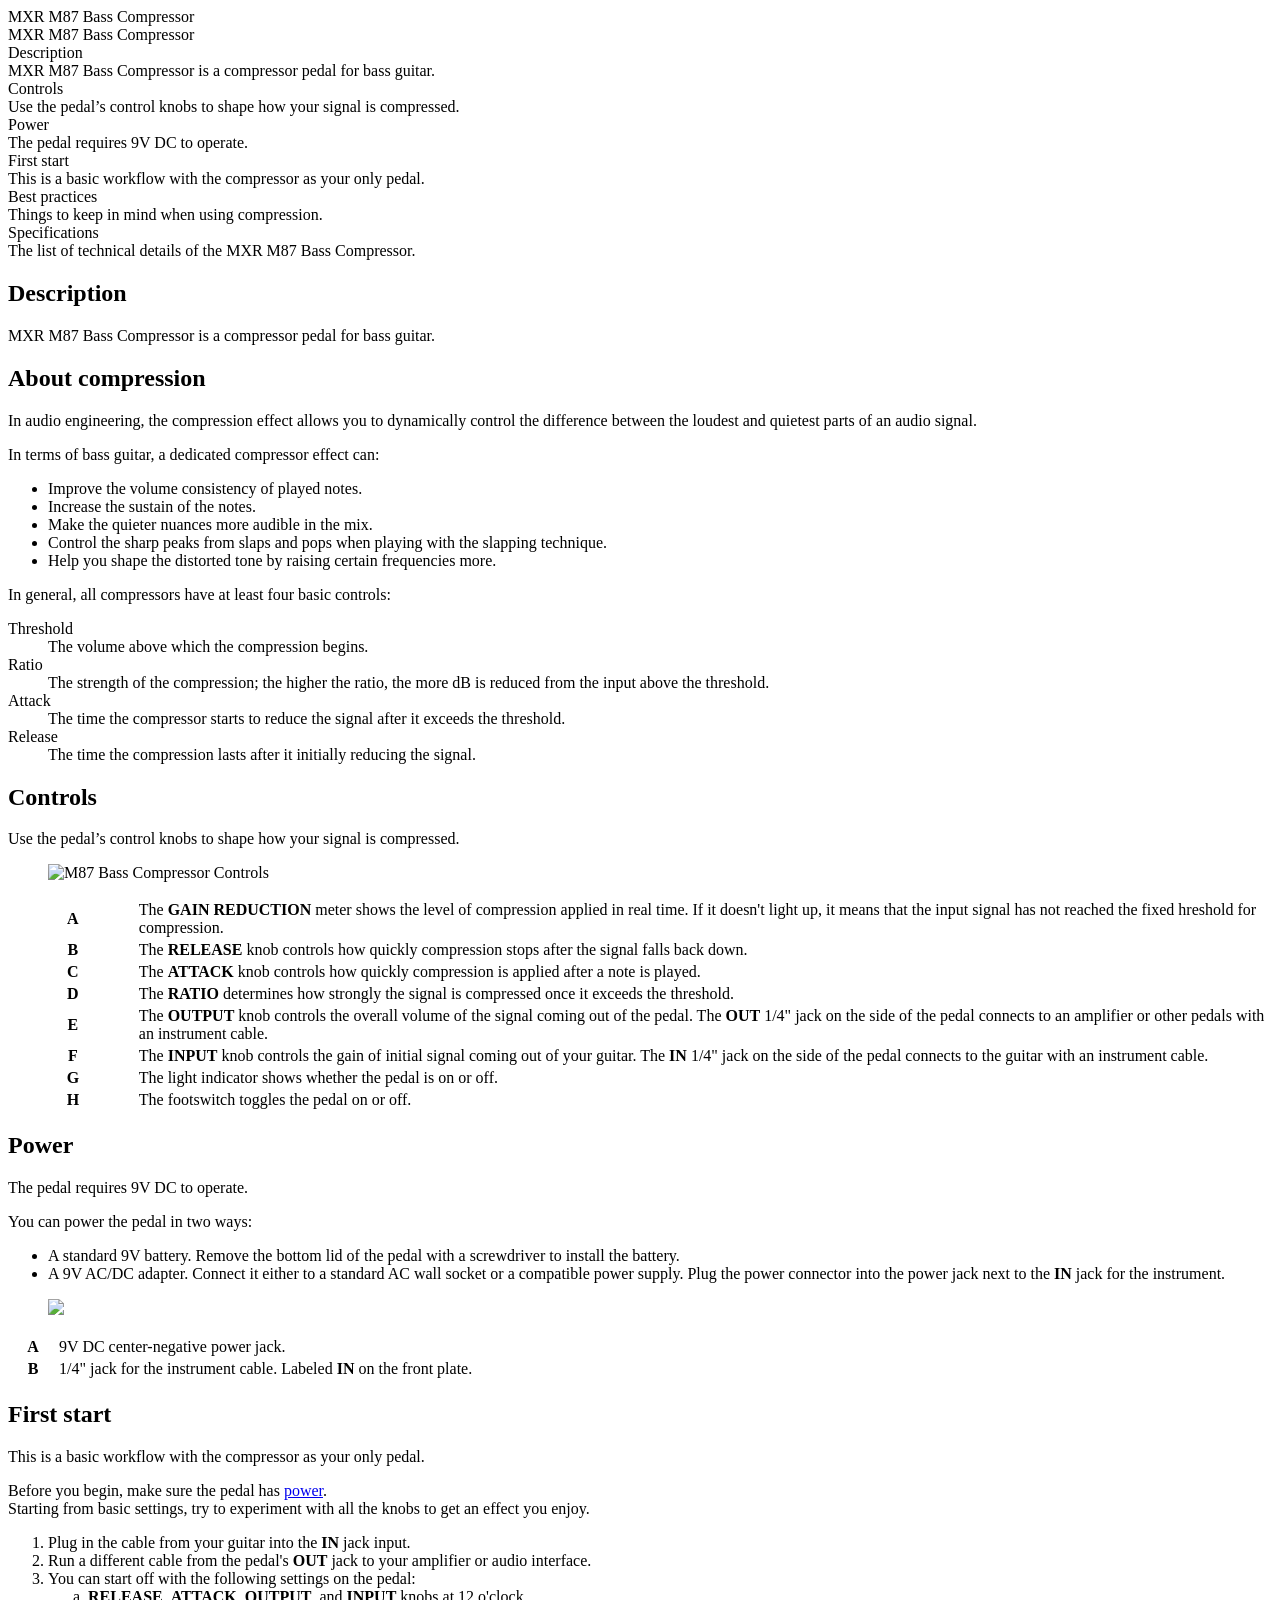
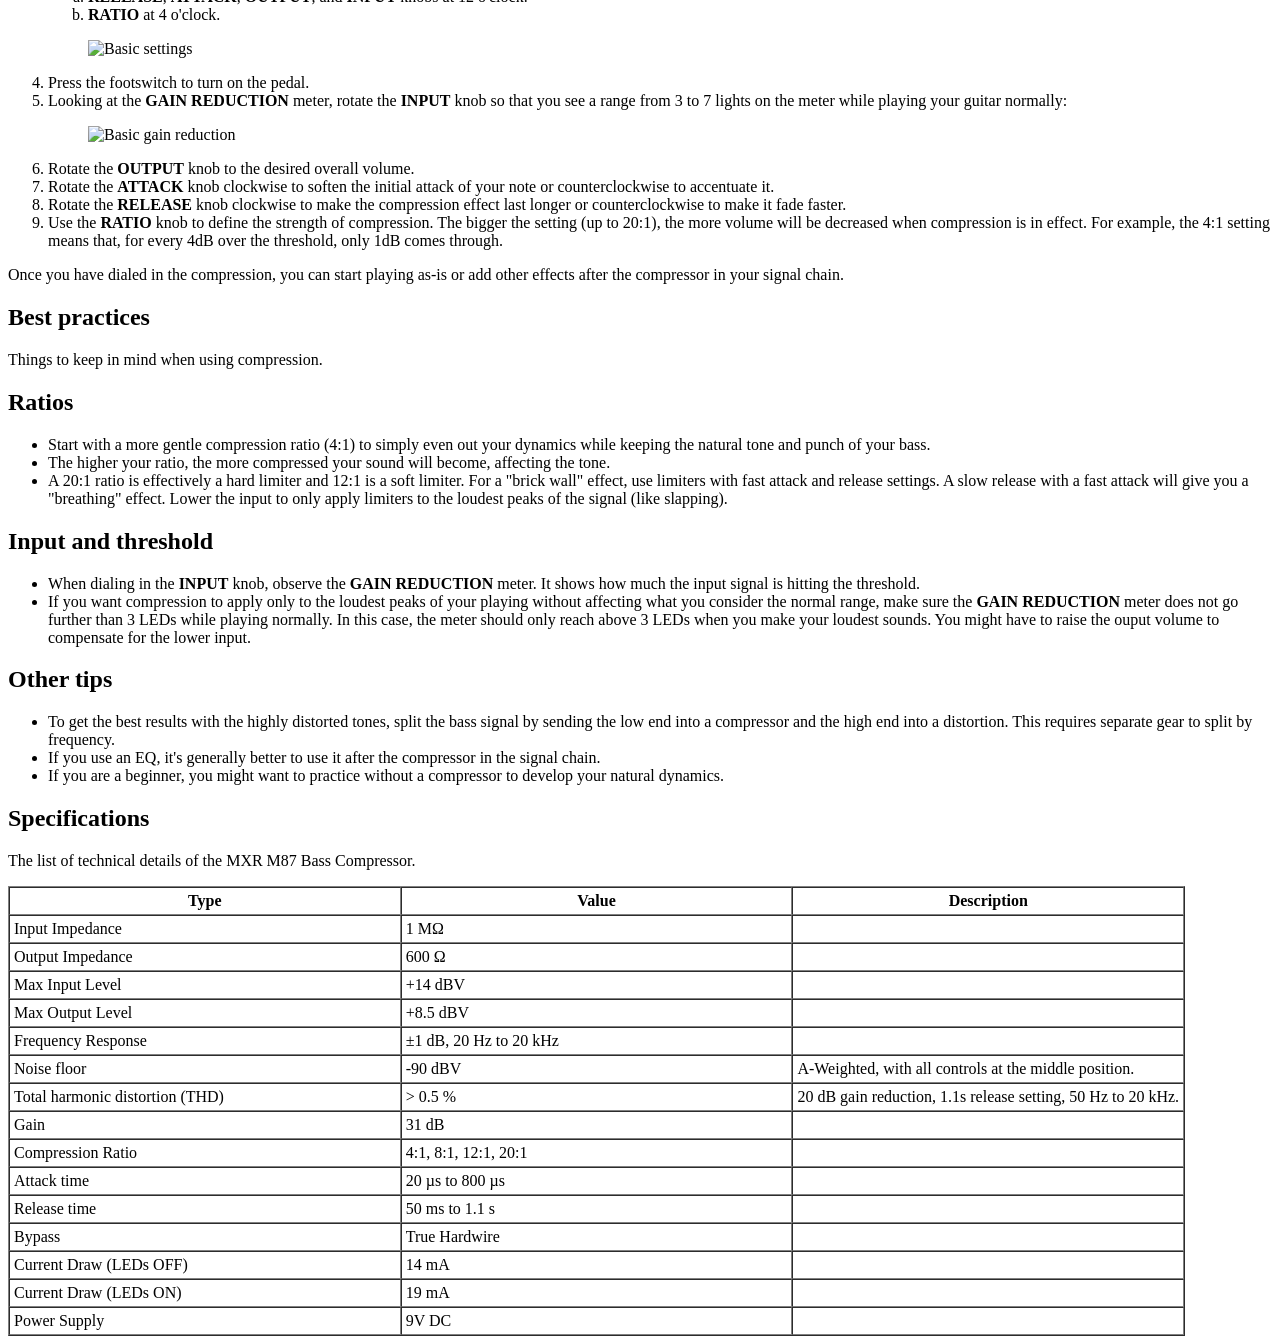
==== pdf/user_manual.merged.html @ 33282167 "add content, icons, and outputs" ====
<!DOCTYPE html><html xtrf="file:/Users/levpullynen/Documents/oxygen%20projects/user-manual/user_manual.ditamap" lang="en"><head><meta http-equiv="Content-Type" content="text/html; charset=UTF-8"/><meta name="copyright" content="(C) Copyright 2026"/><meta name="DC.rights.owner" content="(C) Copyright 2026"/>
<link rel="stylesheet" type="text/css" href="file:/Applications/Oxygen%20XML%20Editor/frameworks/dita/DITA-OT/plugins/com.oxygenxml.webhelp.responsive/oxygen-webhelp/app/topic-page-print.css"/>
<link rel="stylesheet" type="text/css" href="file:/Applications/Oxygen%20XML%20Editor/frameworks/dita/DITA-OT/plugins/com.oxygenxml.pdf.css/css/print/p-dita.css"/>
<link rel="stylesheet" type="text/css" href="file:/Applications/Oxygen%20XML%20Editor/frameworks/dita/DITA-OT/plugins/com.oxygenxml.editlink/pdf-css.css"/>
<link rel="stylesheet" type="text/css" href="file:/Applications/Oxygen%20XML%20Editor/frameworks/dita/DITA-OT/plugins/com.oxygenxml.webhelp.responsive/templates/oxygen/oxygen-theme.css"/>
<link rel="stylesheet" type="text/css" href="file:/Applications/Oxygen%20XML%20Editor/frameworks/dita/DITA-OT/plugins/com.oxygenxml.webhelp.responsive/templates/oxygen/oxygen-print.css"/>
<link rel="stylesheet" type="text/css" href="file:/Applications/Oxygen%20XML%20Editor/frameworks/dita/DITA-OT/plugins/com.oxygenxml.webhelp.responsive/templates/oxygen/notes.css"/>
<link rel="stylesheet" type="text/css" href="file:/Users/levpullynen/Documents/oxygen%20projects/user-manual/custom.css"/>
<meta name="generator" content="DITA-OT"/><meta name="DC.type" content="map"/><meta name="DC.format" content="HTML5"/><meta name="DC.language" content="en"/><title>MXR M87 Bass Compressor</title></head><body class="wh_topic_page"><div class="wh_content_area"><div class="wh_topic_body"><div class="wh_topic_content"><div xmlns:ditaarch="http://dita.oasis-open.org/architecture/2005/" cascade="merge" class="- map/map map" ditaarch:DITAArchVersion="1.3" domains="(map mapgroup-d) (topic abbrev-d) (topic delay-d) a(props deliveryTarget) (map ditavalref-d) (map glossref-d) (topic hazard-d) (topic hi-d) (topic indexing-d) (topic markup-d) (topic pr-d) (topic relmgmt-d) (topic sw-d) (topic ui-d) (topic ut-d) (topic markup-d xml-d)" specializations="@props/deliveryTarget" xml:lang="en" lang="en"><div class="- front-page/front-page front-page"><div class="- front-page/front-page-title front-page-title"><div class="- topic/title title">MXR M87 Bass Compressor</div></div></div><div class="- toc/toc toc"><div empty="true" class="- toc/title title"></div>
    <div class="- topic/title title">MXR M87 Bass Compressor</div>
    <div is-chapter="true" href="#unique_1" type="concept" class="- map/topicref topicref"><div data-topic-id="description" class="- map/topicmeta topicmeta"><div appid="description" oxy-source="topic" class="- topic/resourceid resourceid"></div><div href="#unique_1" class="- topic/navtitle navtitle">Description</div><div class="- map/shortdesc shortdesc">MXR M87 Bass Compressor is a compressor pedal for bass guitar.</div></div></div>
    <div is-chapter="true" href="#unique_2" type="reference" class="- map/topicref topicref"><div data-topic-id="controls" class="- map/topicmeta topicmeta"><div appid="controls" oxy-source="topic" class="- topic/resourceid resourceid"></div><div href="#unique_2" class="- topic/navtitle navtitle">Controls</div><div class="- map/shortdesc shortdesc">Use the pedal’s control knobs to shape how your signal is compressed. </div></div></div>
    <div is-chapter="true" href="#unique_3" type="concept" class="- map/topicref topicref"><div data-topic-id="power" class="- map/topicmeta topicmeta"><div appid="power" oxy-source="topic" class="- topic/resourceid resourceid"></div><div href="#unique_3" class="- topic/navtitle navtitle">Power</div><div class="- map/shortdesc shortdesc">The pedal requires 9V DC to operate.</div></div></div>
    <div is-chapter="true" href="#unique_4" type="task" class="- map/topicref topicref"><div data-topic-id="first_start" class="- map/topicmeta topicmeta"><div appid="first_start" oxy-source="topic" class="- topic/resourceid resourceid"></div><div href="#unique_4" class="- topic/navtitle navtitle">First start</div><div class="- map/shortdesc shortdesc">This is a basic workflow with the compressor as your only pedal. </div></div></div>
    <div is-chapter="true" href="#unique_5" type="topic" class="- map/topicref topicref"><div data-topic-id="best_practices" class="- map/topicmeta topicmeta"><div appid="best_practices" oxy-source="topic" class="- topic/resourceid resourceid"></div><div href="#unique_5" class="- topic/navtitle navtitle">Best practices</div><div class="- map/shortdesc shortdesc">Things to keep in mind when using compression.</div></div></div>
    <div is-chapter="true" href="#unique_6" type="reference" class="- map/topicref topicref"><div data-topic-id="specifications" class="- map/topicmeta topicmeta"><div appid="specifications" oxy-source="topic" class="- topic/resourceid resourceid"></div><div href="#unique_6" class="- topic/navtitle navtitle">Specifications</div><div class="- map/shortdesc shortdesc">The list of technical details of the MXR M87 Bass Compressor.</div></div></div>
</div><article xmlns:nd="http://www.oxygenxml.com/css2fo/named-destinations" class="- topic/topic concept/concept topic concept nested0" aria-labelledby="ariaid-title1" break-before="true" is-chapter="true" id="unique_1" topicrefclass="- map/topicref " nd:nd-id="description" oid="description" specializations="@props/deliveryTarget">
    <h1 class="- topic/title title topictitle1" id="ariaid-title1"><span class="- topic/ph topic/title-wrapper ph title-wrapper">Description</span></h1>
    
    <div class="- topic/body concept/conbody body conbody"><p class="- topic/shortdesc shortdesc">MXR M87 Bass Compressor is a compressor pedal for bass guitar.</p>
        <section class="- topic/section section" id="unique_1_Connect_42_section_u1q_lgn_3kc" nd:nd-id="section_u1q_lgn_3kc"><h2 class="- topic/title title sectiontitle">About compression</h2>
            
            <p class="- topic/p p">In audio engineering, the compression effect allows you to dynamically control the
                difference between the loudest and quietest parts of an audio signal. </p>
            <div class="- topic/p p">In terms of bass guitar, a dedicated compressor effect can:<ul class="- topic/ul ul" id="unique_1_Connect_42_ul_sgq_h1n_3kc" nd:nd-id="ul_sgq_h1n_3kc"><li class="- topic/li li">Improve the volume consistency of played notes.</li><li class="- topic/li li">Increase the sustain of the notes.</li><li class="- topic/li li">Make the quieter nuances more audible in the mix.</li><li class="- topic/li li">Control the sharp peaks from slaps and pops when playing with the slapping
                        technique. </li><li class="- topic/li li">Help you shape the distorted tone by raising certain frequencies more.</li></ul></div>
            <p class="- topic/p p">In general, all compressors have at least four basic controls: </p>
            <dl class="- topic/dl dl compact" compact="yes" id="unique_1_Connect_42_dl_fdh_cdn_3kc" nd:nd-id="dl_fdh_cdn_3kc">
                
                    <dt class="- topic/dt dt dlterm">Threshold</dt>
                    <dd class="- topic/dd dd">The volume above which the compression begins.</dd>
                
                
                    <dt class="- topic/dt dt dlterm">Ratio</dt>
                    <dd class="- topic/dd dd">The strength of the compression; the higher the ratio, the more dB is
                        reduced from the input above the threshold.</dd>
                
                
                    <dt class="- topic/dt dt dlterm">Attack</dt>
                    <dd class="- topic/dd dd">The time the compressor starts to reduce the signal after it exceeds the
                        threshold.</dd>
                
                
                    <dt class="- topic/dt dt dlterm">Release</dt>
                    <dd class="- topic/dd dd">The time the compression lasts after it initially reducing the signal.</dd>
                
            </dl>
        </section>
    </div>
</article><article xmlns:nd="http://www.oxygenxml.com/css2fo/named-destinations" class="- topic/topic reference/reference topic reference nested0" aria-labelledby="ariaid-title2" break-before="true" is-chapter="true" id="unique_2" topicrefclass="- map/topicref " nd:nd-id="controls" oid="controls" specializations="@props/deliveryTarget">
    <h1 class="- topic/title title topictitle1" id="ariaid-title2"><span class="- topic/ph topic/title-wrapper ph title-wrapper">Controls</span></h1>
    
    <div class="- topic/body reference/refbody body refbody"><p class="- topic/shortdesc shortdesc">Use the pedal’s control knobs to shape how your signal is compressed. </p><section class="- topic/section section">
        <div class="- topic/div div side-by-side" outputclass="side-by-side">
            <figure class="- topic/fig fig fignone" id="unique_2_Connect_42_fig_ldr_dhf_3kc" nd:nd-id="fig_ldr_dhf_3kc"><img xmlns:dita-ot="http://dita-ot.sourceforge.net/ns/201007/dita-ot" class="- topic/image image" dita-ot:image-width="513" dita-ot:image-height="469" href="file:/Users/levpullynen/Documents/oxygen%20projects/user-manual/images/controls.svg" id="unique_2_Connect_42_image_mdr_dhf_3kc" nd:nd-id="image_mdr_dhf_3kc" placement="inline" src="file:/Users/levpullynen/Documents/oxygen%20projects/user-manual/images/controls.svg" alt="M87 Bass Compressor Controls"/></figure>
            <div class="- topic/p p">
                <div xmlns:dita-ot="http://dita-ot.sourceforge.net/ns/201007/dita-ot" class="simpletable-container"><table class="- topic/simpletable simpletable frame-none" frame="none" id="unique_2_Connect_42_simpletable_xh1_2xg_3kc" nd:nd-id="simpletable_xh1_2xg_3kc" keycol="1" relcolwidth="1* 9*"><colgroup><col style="width:10%"/><col style="width:90%"/></colgroup><tbody><tr class="- topic/strow strow"><th class="- topic/stentry stentry" dita-ot:x="1" dita-ot:y="1" scope="row">A</th><td class="- topic/stentry stentry" dita-ot:x="2" dita-ot:y="1">The <strong class="+ topic/ph hi-d/b ph b">GAIN REDUCTION</strong> meter shows the level of compression
                                applied in real time. If it doesn't light up, it means that the
                                input signal has not reached the fixed hreshold for
                                compression.</td></tr><tr class="- topic/strow strow"><th class="- topic/stentry stentry" dita-ot:x="1" dita-ot:y="2" scope="row">B</th><td class="- topic/stentry stentry" dita-ot:x="2" dita-ot:y="2">The <strong class="+ topic/ph hi-d/b ph b">RELEASE</strong> knob controls how quickly compression stops
                            after the signal falls back down.</td></tr><tr class="- topic/strow strow"><th class="- topic/stentry stentry" dita-ot:x="1" dita-ot:y="3" scope="row">C</th><td class="- topic/stentry stentry" dita-ot:x="2" dita-ot:y="3">The <strong class="+ topic/ph hi-d/b ph b">ATTACK</strong> knob controls how quickly compression is applied
                            after a note is played.</td></tr><tr class="- topic/strow strow"><th class="- topic/stentry stentry" dita-ot:x="1" dita-ot:y="4" scope="row">D</th><td class="- topic/stentry stentry" dita-ot:x="2" dita-ot:y="4">The <strong class="+ topic/ph hi-d/b ph b">RATIO</strong> determines how strongly the signal is compressed
                            once it exceeds the threshold. </td></tr><tr class="- topic/strow strow"><th class="- topic/stentry stentry" dita-ot:x="1" dita-ot:y="5" scope="row">E</th><td class="- topic/stentry stentry" dita-ot:x="2" dita-ot:y="5">The <strong class="+ topic/ph hi-d/b ph b">OUTPUT</strong> knob controls the overall volume of the signal
                            coming out of the pedal. The <strong class="+ topic/ph hi-d/b ph b">OUT</strong> 1/4" jack on the side of the
                            pedal connects to an amplifier or other pedals with an instrument
                            cable.</td></tr><tr class="- topic/strow strow"><th class="- topic/stentry stentry" dita-ot:x="1" dita-ot:y="6" scope="row">F</th><td class="- topic/stentry stentry" dita-ot:x="2" dita-ot:y="6">The <strong class="+ topic/ph hi-d/b ph b">INPUT</strong> knob controls the gain of initial signal coming
                                out of your guitar. The <strong class="+ topic/ph hi-d/b ph b">IN</strong> 1/4" jack on the side of the pedal
                                connects to the guitar with an instrument cable.</td></tr><tr class="- topic/strow strow"><th class="- topic/stentry stentry" dita-ot:x="1" dita-ot:y="7" scope="row">G</th><td class="- topic/stentry stentry" dita-ot:x="2" dita-ot:y="7">The light indicator shows whether the pedal is on or off.</td></tr><tr class="- topic/strow strow"><th class="- topic/stentry stentry" dita-ot:x="1" dita-ot:y="8" scope="row">H</th><td class="- topic/stentry stentry" dita-ot:x="2" dita-ot:y="8">The footswitch toggles the pedal on or off. </td></tr></tbody></table></div>
            </div>
            
        </div>
    </section></div>
</article><article xmlns:nd="http://www.oxygenxml.com/css2fo/named-destinations" class="- topic/topic concept/concept topic concept nested0" aria-labelledby="ariaid-title3" break-before="true" is-chapter="true" id="unique_3" topicrefclass="- map/topicref " nd:nd-id="power" oid="power" specializations="@props/deliveryTarget">
    <h1 class="- topic/title title topictitle1" id="ariaid-title3"><span class="- topic/ph topic/title-wrapper ph title-wrapper">Power</span></h1>
    
    <div class="- topic/body concept/conbody body conbody"><p class="- topic/shortdesc shortdesc">The pedal requires 9V DC to operate.</p>
        <div class="- topic/p p">You can power the pedal in two ways:<ul class="- topic/ul ul"><li class="- topic/li li">A standard 9V battery. Remove the bottom lid of the pedal with a screwdriver to
                    install the battery.</li><li class="- topic/li li">A 9V AC/DC adapter. Connect it either to a standard AC wall socket or a
                    compatible power supply. Plug the power connector into the power jack next to
                    the <strong class="+ topic/ph hi-d/b ph b">IN</strong> jack for the instrument. </li></ul></div>
        <div class="- topic/div div side-by-side" outputclass="side-by-side">
            <figure class="- topic/fig fig fignone" id="unique_3_Connect_42_fig_w5r_3ym_3kc" nd:nd-id="fig_w5r_3ym_3kc"><img xmlns:dita-ot="http://dita-ot.sourceforge.net/ns/201007/dita-ot" class="- topic/image image" dita-ot:image-width="522" dita-ot:image-height="292" href="file:/Users/levpullynen/Documents/oxygen%20projects/user-manual/images/side-profile.svg" id="unique_3_Connect_42_image_gs2_gnm_3kc" nd:nd-id="image_gs2_gnm_3kc" placement="inline" src="file:/Users/levpullynen/Documents/oxygen%20projects/user-manual/images/side-profile.svg"/></figure>
            <div class="- topic/p p">
                <div xmlns:dita-ot="http://dita-ot.sourceforge.net/ns/201007/dita-ot" class="simpletable-container"><table class="- topic/simpletable simpletable frame-none" frame="none" id="unique_3_Connect_42_simpletable_ijp_jym_3kc" nd:nd-id="simpletable_ijp_jym_3kc" keycol="1" relcolwidth="1* 9*"><colgroup><col style="width:10%"/><col style="width:90%"/></colgroup><tbody><tr class="- topic/strow strow"><th class="- topic/stentry stentry" dita-ot:x="1" dita-ot:y="1" scope="row">A</th><td class="- topic/stentry stentry" dita-ot:x="2" dita-ot:y="1">9V DC center-negative power jack.</td></tr><tr class="- topic/strow strow"><th class="- topic/stentry stentry" dita-ot:x="1" dita-ot:y="2" scope="row">B</th><td class="- topic/stentry stentry" dita-ot:x="2" dita-ot:y="2">1/4" jack for the instrument cable. Labeled <strong class="+ topic/ph hi-d/b ph b">IN</strong> on the front
                            plate.</td></tr></tbody></table></div>
            </div>
        </div>
    </div>
</article><article xmlns:nd="http://www.oxygenxml.com/css2fo/named-destinations" class="- topic/topic task/task topic task nested0" aria-labelledby="ariaid-title4" break-before="true" is-chapter="true" id="unique_4" topicrefclass="- map/topicref " nd:nd-id="first_start" oid="first_start" specializations="@props/deliveryTarget">
    <h1 class="- topic/title title topictitle1" id="ariaid-title4"><span class="- topic/ph topic/title-wrapper ph title-wrapper">First start</span></h1>
    
    <div class="- topic/body task/taskbody body taskbody"><p class="- topic/shortdesc shortdesc">This is a basic workflow with the compressor as your only pedal. </p>
        <section class="- topic/section task/prereq section prereq" id="unique_4_Connect_42_prereq_wqp_djs_3kc" nd:nd-id="prereq_wqp_djs_3kc">Before you begin, make sure the pedal has <a class="- topic/xref xref" href="#unique_3" type="concept" title="The pedal requires 9V DC to operate.">power</a>. </section><section class="- topic/section task/context section context">Starting from basic settings, try to experiment with all the knobs to get an effect you
            enjoy.</section>
        <section><ol class="- topic/ol task/steps ol steps"><li class="- topic/li task/step li step stepexpand">
                <span class="- topic/ph task/cmd ph cmd">Plug in the cable from your guitar into the <strong class="+ topic/ph hi-d/b ph b">IN</strong> jack input.</span>
            </li><li class="- topic/li task/step li step stepexpand">
                <span class="- topic/ph task/cmd ph cmd">Run a different cable from the pedal's <strong class="+ topic/ph hi-d/b ph b">OUT</strong> jack to your amplifier or
                    audio interface.</span>
            </li><li class="- topic/li task/step li step stepexpand">
                <span class="- topic/ph task/cmd ph cmd">You can start off with the following settings on the pedal:</span>
                <div class="- topic/itemgroup task/info itemgroup info">
                    <ol class="- topic/ol ol" id="unique_4_Connect_42_ol_uzx_h4g_3kc" nd:nd-id="ol_uzx_h4g_3kc" type="a"><li class="- topic/li li"><strong class="+ topic/ph hi-d/b ph b">RELEASE</strong>, <strong class="+ topic/ph hi-d/b ph b">ATTACK</strong>, <strong class="+ topic/ph hi-d/b ph b">OUTPUT</strong>, and <strong class="+ topic/ph hi-d/b ph b">INPUT</strong> knobs at
                            12 o'clock. </li><li class="- topic/li li"><strong class="+ topic/ph hi-d/b ph b">RATIO</strong> at 4 o'clock.</li></ol>
                    <figure class="- topic/fig fig fignone" id="unique_4_Connect_42_fig_ppq_b4g_3kc" nd:nd-id="fig_ppq_b4g_3kc"><img class="- topic/image image" height="150" href="file:/Users/levpullynen/Documents/oxygen%20projects/user-manual/images/basic-settings.svg" id="unique_4_Connect_42_image_qpq_b4g_3kc" nd:nd-id="image_qpq_b4g_3kc" placement="inline" src="file:/Users/levpullynen/Documents/oxygen%20projects/user-manual/images/basic-settings.svg" alt="Basic settings"/></figure>
                </div>
            </li><li class="- topic/li task/step li step stepexpand">
                <span class="- topic/ph task/cmd ph cmd">Press the footswitch to turn on the pedal. </span>
            </li><li class="- topic/li task/step li step stepexpand">
                <span class="- topic/ph task/cmd ph cmd">Looking at the <strong class="+ topic/ph hi-d/b ph b">GAIN REDUCTION</strong> meter, rotate the <strong class="+ topic/ph hi-d/b ph b">INPUT</strong> knob so
                    that you see a range from 3 to 7 lights on the meter while playing your guitar
                    normally: </span>
                <div class="- topic/itemgroup task/info itemgroup info">
                    <figure class="- topic/fig fig fignone" id="unique_4_Connect_42_fig_i3z_5mg_3kc" nd:nd-id="fig_i3z_5mg_3kc"><img xmlns:dita-ot="http://dita-ot.sourceforge.net/ns/201007/dita-ot" class="- topic/image image" dita-ot:image-width="114" dita-ot:image-height="51" href="file:/Users/levpullynen/Documents/oxygen%20projects/user-manual/images/basic-gain-reduction.svg" id="unique_4_Connect_42_image_j3z_5mg_3kc" nd:nd-id="image_j3z_5mg_3kc" placement="inline" src="file:/Users/levpullynen/Documents/oxygen%20projects/user-manual/images/basic-gain-reduction.svg" alt="Basic gain reduction"/></figure>
                </div>
            </li><li class="- topic/li task/step li step stepexpand">
                <span class="- topic/ph task/cmd ph cmd">Rotate the <strong class="+ topic/ph hi-d/b ph b">OUTPUT</strong> knob to the desired overall volume.</span>
            </li><li class="- topic/li task/step li step stepexpand">
                <span class="- topic/ph task/cmd ph cmd">Rotate the <strong class="+ topic/ph hi-d/b ph b">ATTACK</strong> knob clockwise to soften the initial attack of your
                    note or counterclockwise to accentuate it. </span>
            </li><li class="- topic/li task/step li step stepexpand">
                <span class="- topic/ph task/cmd ph cmd">Rotate the <strong class="+ topic/ph hi-d/b ph b">RELEASE</strong> knob clockwise to make the compression effect last
                    longer or counterclockwise to make it fade faster.</span>
            </li><li class="- topic/li task/step li step stepexpand">
                <span class="- topic/ph task/cmd ph cmd">Use the <strong class="+ topic/ph hi-d/b ph b">RATIO</strong> knob to define the strength of compression. The bigger the
                    setting (up to 20:1), the more volume will be decreased when compression is in
                    effect. For example, the 4:1 setting means that, for every 4dB over the
                    threshold, only 1dB comes through.</span>
            </li></ol></section>
        <section class="- topic/section task/result section result" id="unique_4_Connect_42_result_pch_mqs_3kc" nd:nd-id="result_pch_mqs_3kc">Once you have dialed in the compression, you can start
            playing as-is or add other effects after the compressor in your signal chain.</section></div>
</article><article xmlns:nd="http://www.oxygenxml.com/css2fo/named-destinations" class="- topic/topic topic nested0" aria-labelledby="ariaid-title5" break-before="true" is-chapter="true" id="unique_5" topicrefclass="- map/topicref " nd:nd-id="best_practices" oid="best_practices" specializations="@props/deliveryTarget">
    <h1 class="- topic/title title topictitle1" id="ariaid-title5"><span class="- topic/ph topic/title-wrapper ph title-wrapper">Best practices</span></h1>
    
    <div class="- topic/body body"><p class="- topic/shortdesc shortdesc">Things to keep in mind when using compression.</p>
        <section class="- topic/section section" id="unique_5_Connect_42_section_r1l_fhs_3kc" nd:nd-id="section_r1l_fhs_3kc"><h2 class="- topic/title title sectiontitle">Ratios</h2>
            
            <ul class="- topic/ul ul" id="unique_5_Connect_42_ul_vxv_dhs_3kc" nd:nd-id="ul_vxv_dhs_3kc"><li class="- topic/li li">Start with a more gentle compression ratio (4:1) to simply even out your
                    dynamics while keeping the natural tone and punch of your bass.</li><li class="- topic/li li">The higher your ratio, the more compressed your sound will become, affecting the
                    tone. </li><li class="- topic/li li">A 20:1 ratio is effectively a hard limiter and 12:1 is a soft limiter. For a
                    "brick wall" effect, use limiters with fast attack and release settings. A slow
                    release with a fast attack will give you a "breathing" effect. Lower the input
                    to only apply limiters to the loudest peaks of the signal (like slapping).</li></ul>
        </section>
        <section class="- topic/section section" id="unique_5_Connect_42_section_pmq_yvs_3kc" nd:nd-id="section_pmq_yvs_3kc"><h2 class="- topic/title title sectiontitle">Input and threshold</h2>
            
            <ul class="- topic/ul ul" id="unique_5_Connect_42_ul_cjy_zvs_3kc" nd:nd-id="ul_cjy_zvs_3kc"><li class="- topic/li li">When dialing in the <strong class="+ topic/ph hi-d/b ph b">INPUT</strong> knob, observe the <strong class="+ topic/ph hi-d/b ph b">GAIN REDUCTION</strong> meter.
                    It shows how much the input signal is hitting the threshold.</li><li class="- topic/li li">If you want compression to apply only to the loudest peaks of your playing
                    without affecting what you consider the normal range, make sure the <strong class="+ topic/ph hi-d/b ph b">GAIN
                        REDUCTION</strong> meter does not go further than 3 LEDs while playing normally.
                    In this case, the meter should only reach above 3 LEDs when you make your
                    loudest sounds. You might have to raise the ouput volume to compensate for the
                    lower input.</li></ul>
        </section>
        <section class="- topic/section section" id="unique_5_Connect_42_section_jtn_txs_3kc" nd:nd-id="section_jtn_txs_3kc"><h2 class="- topic/title title sectiontitle">Other tips</h2>
            
            <ul class="- topic/ul ul" id="unique_5_Connect_42_ul_kbk_5xs_3kc" nd:nd-id="ul_kbk_5xs_3kc"><li class="- topic/li li">To get the best results with the highly distorted tones, split the bass signal
                    by sending the low end into a compressor and the high end into a distortion.
                    This requires separate gear to split by frequency.</li><li class="- topic/li li">If you use an EQ, it's generally better to use it after the compressor in the
                    signal chain.</li><li class="- topic/li li">If you are a beginner, you might want to practice without a compressor to
                    develop your natural dynamics.</li></ul>
            <p class="- topic/p p"></p>
        </section>
        <p class="- topic/p p"></p>
    </div>
</article><article xmlns:nd="http://www.oxygenxml.com/css2fo/named-destinations" class="- topic/topic reference/reference topic reference nested0" aria-labelledby="ariaid-title6" break-before="true" is-chapter="true" id="unique_6" topicrefclass="- map/topicref " nd:nd-id="specifications" oid="specifications" specializations="@props/deliveryTarget">
    <h1 class="- topic/title title topictitle1" id="ariaid-title6"><span class="- topic/ph topic/title-wrapper ph title-wrapper">Specifications</span></h1>
    
    <div class="- topic/body reference/refbody body refbody"><p class="- topic/shortdesc shortdesc">The list of technical details of the MXR M87 Bass Compressor.</p>
        <div xmlns:dita-ot="http://dita-ot.sourceforge.net/ns/201007/dita-ot" class="simpletable-container"><table cellpadding="4" cellspacing="0" id="unique_6_Connect_42_table_atk_13g_3kc" border="1" class="- topic/simpletable reference/properties simpletable properties simpletableborder" nd:nd-id="table_atk_13g_3kc"><colgroup><col style="width:33.33333333333333%"/><col style="width:33.33333333333333%"/><col style="width:33.33333333333333%"/></colgroup><thead><tr class="- topic/sthead reference/prophead sthead prophead"><th class="- topic/stentry reference/proptypehd stentry proptypehd" scope="col" id="d863e2">Type</th><th class="- topic/stentry reference/propvaluehd stentry propvaluehd" scope="col" id="d863e4">Value</th><th class="- topic/stentry reference/propdeschd stentry propdeschd" scope="col" id="d863e6">Description</th></tr></thead><tbody><tr class="- topic/strow reference/property strow property"><td style="vertical-align:top;" class="- topic/stentry reference/proptype stentry proptype" dita-ot:x="1" dita-ot:y="1">Input Impedance</td><td style="vertical-align:top;" class="- topic/stentry reference/propvalue stentry propvalue" dita-ot:x="2" dita-ot:y="1">1 MΩ</td><td style="vertical-align:top;" class="- topic/stentry reference/propdesc stentry propdesc"> </td></tr><tr class="- topic/strow reference/property strow property"><td style="vertical-align:top;" class="- topic/stentry reference/proptype stentry proptype" dita-ot:x="1" dita-ot:y="2">Output Impedance</td><td style="vertical-align:top;" class="- topic/stentry reference/propvalue stentry propvalue" dita-ot:x="2" dita-ot:y="2">600 Ω</td><td style="vertical-align:top;" class="- topic/stentry reference/propdesc stentry propdesc"> </td></tr><tr class="- topic/strow reference/property strow property"><td style="vertical-align:top;" class="- topic/stentry reference/proptype stentry proptype" dita-ot:x="1" dita-ot:y="3">Max Input Level</td><td style="vertical-align:top;" class="- topic/stentry reference/propvalue stentry propvalue" dita-ot:x="2" dita-ot:y="3">+14 dBV</td><td style="vertical-align:top;" class="- topic/stentry reference/propdesc stentry propdesc"> </td></tr><tr class="- topic/strow reference/property strow property"><td style="vertical-align:top;" class="- topic/stentry reference/proptype stentry proptype" dita-ot:x="1" dita-ot:y="4">Max Output Level</td><td style="vertical-align:top;" class="- topic/stentry reference/propvalue stentry propvalue" dita-ot:x="2" dita-ot:y="4">+8.5 dBV</td><td style="vertical-align:top;" class="- topic/stentry reference/propdesc stentry propdesc"> </td></tr><tr class="- topic/strow reference/property strow property"><td style="vertical-align:top;" class="- topic/stentry reference/proptype stentry proptype" dita-ot:x="1" dita-ot:y="5">Frequency Response</td><td style="vertical-align:top;" class="- topic/stentry reference/propvalue stentry propvalue" dita-ot:x="2" dita-ot:y="5">±1 dB, 20 Hz to 20 kHz</td><td style="vertical-align:top;" class="- topic/stentry reference/propdesc stentry propdesc"> </td></tr><tr class="- topic/strow reference/property strow property"><td style="vertical-align:top;" class="- topic/stentry reference/proptype stentry proptype" dita-ot:x="1" dita-ot:y="6">Noise floor</td><td style="vertical-align:top;" class="- topic/stentry reference/propvalue stentry propvalue" dita-ot:x="2" dita-ot:y="6">-90 dBV</td><td style="vertical-align:top;" class="- topic/stentry reference/propdesc stentry propdesc" dita-ot:x="3" dita-ot:y="6"> A-Weighted, with all controls at the middle position. </td></tr><tr class="- topic/strow reference/property strow property"><td style="vertical-align:top;" class="- topic/stentry reference/proptype stentry proptype" dita-ot:x="1" dita-ot:y="7">Total harmonic distortion (THD)</td><td style="vertical-align:top;" class="- topic/stentry reference/propvalue stentry propvalue" dita-ot:x="2" dita-ot:y="7">&gt; 0.5 %</td><td style="vertical-align:top;" class="- topic/stentry reference/propdesc stentry propdesc" dita-ot:x="3" dita-ot:y="7"> 20 dB gain reduction, 1.1s release setting, 50 Hz to 20 kHz. </td></tr><tr class="- topic/strow reference/property strow property"><td style="vertical-align:top;" class="- topic/stentry reference/proptype stentry proptype" dita-ot:x="1" dita-ot:y="8">Gain</td><td style="vertical-align:top;" class="- topic/stentry reference/propvalue stentry propvalue" dita-ot:x="2" dita-ot:y="8">31 dB</td><td style="vertical-align:top;" class="- topic/stentry reference/propdesc stentry propdesc"> </td></tr><tr class="- topic/strow reference/property strow property"><td style="vertical-align:top;" class="- topic/stentry reference/proptype stentry proptype" dita-ot:x="1" dita-ot:y="9">Compression Ratio</td><td style="vertical-align:top;" class="- topic/stentry reference/propvalue stentry propvalue" dita-ot:x="2" dita-ot:y="9">4:1, 8:1, 12:1, 20:1</td><td style="vertical-align:top;" class="- topic/stentry reference/propdesc stentry propdesc"> </td></tr><tr class="- topic/strow reference/property strow property"><td style="vertical-align:top;" class="- topic/stentry reference/proptype stentry proptype" dita-ot:x="1" dita-ot:y="10">Attack time</td><td style="vertical-align:top;" class="- topic/stentry reference/propvalue stentry propvalue" dita-ot:x="2" dita-ot:y="10">20 µs to 800 µs</td><td style="vertical-align:top;" class="- topic/stentry reference/propdesc stentry propdesc"> </td></tr><tr class="- topic/strow reference/property strow property"><td style="vertical-align:top;" class="- topic/stentry reference/proptype stentry proptype" dita-ot:x="1" dita-ot:y="11">Release time</td><td style="vertical-align:top;" class="- topic/stentry reference/propvalue stentry propvalue" dita-ot:x="2" dita-ot:y="11">50 ms to 1.1 s</td><td style="vertical-align:top;" class="- topic/stentry reference/propdesc stentry propdesc"> </td></tr><tr class="- topic/strow reference/property strow property"><td style="vertical-align:top;" class="- topic/stentry reference/proptype stentry proptype" dita-ot:x="1" dita-ot:y="12">Bypass</td><td style="vertical-align:top;" class="- topic/stentry reference/propvalue stentry propvalue" dita-ot:x="2" dita-ot:y="12">True Hardwire</td><td style="vertical-align:top;" class="- topic/stentry reference/propdesc stentry propdesc"> </td></tr><tr class="- topic/strow reference/property strow property"><td style="vertical-align:top;" class="- topic/stentry reference/proptype stentry proptype" dita-ot:x="1" dita-ot:y="13">Current Draw (LEDs OFF)</td><td style="vertical-align:top;" class="- topic/stentry reference/propvalue stentry propvalue" dita-ot:x="2" dita-ot:y="13">14 mA</td><td style="vertical-align:top;" class="- topic/stentry reference/propdesc stentry propdesc"> </td></tr><tr class="- topic/strow reference/property strow property"><td style="vertical-align:top;" class="- topic/stentry reference/proptype stentry proptype" dita-ot:x="1" dita-ot:y="14">Current Draw (LEDs ON)</td><td style="vertical-align:top;" class="- topic/stentry reference/propvalue stentry propvalue" dita-ot:x="2" dita-ot:y="14">19 mA</td><td style="vertical-align:top;" class="- topic/stentry reference/propdesc stentry propdesc"> </td></tr><tr class="- topic/strow reference/property strow property"><td style="vertical-align:top;" class="- topic/stentry reference/proptype stentry proptype" dita-ot:x="1" dita-ot:y="15">Power Supply</td><td style="vertical-align:top;" class="- topic/stentry reference/propvalue stentry propvalue" dita-ot:x="2" dita-ot:y="15">9V DC</td><td style="vertical-align:top;" class="- topic/stentry reference/propdesc stentry propdesc"> </td></tr></tbody></table></div>
    </div>
</article></div></div></div></div></body></html>
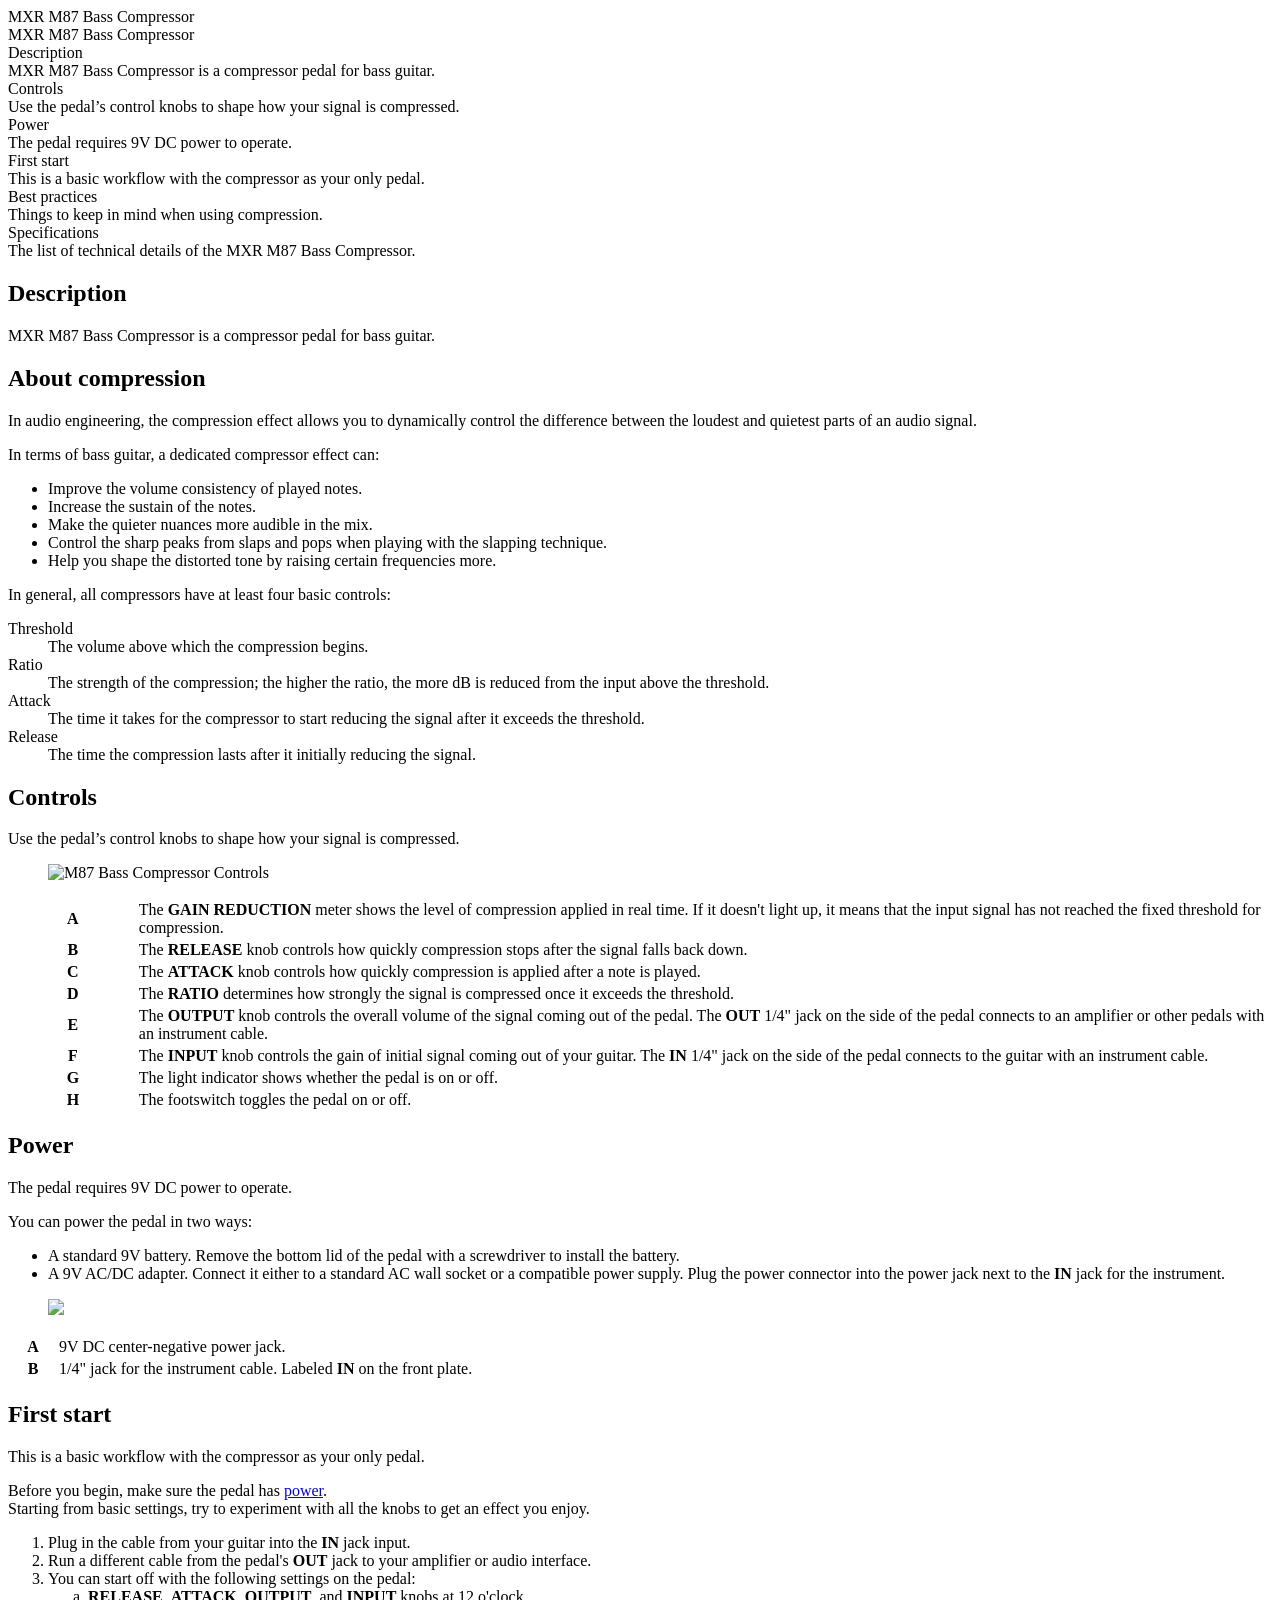
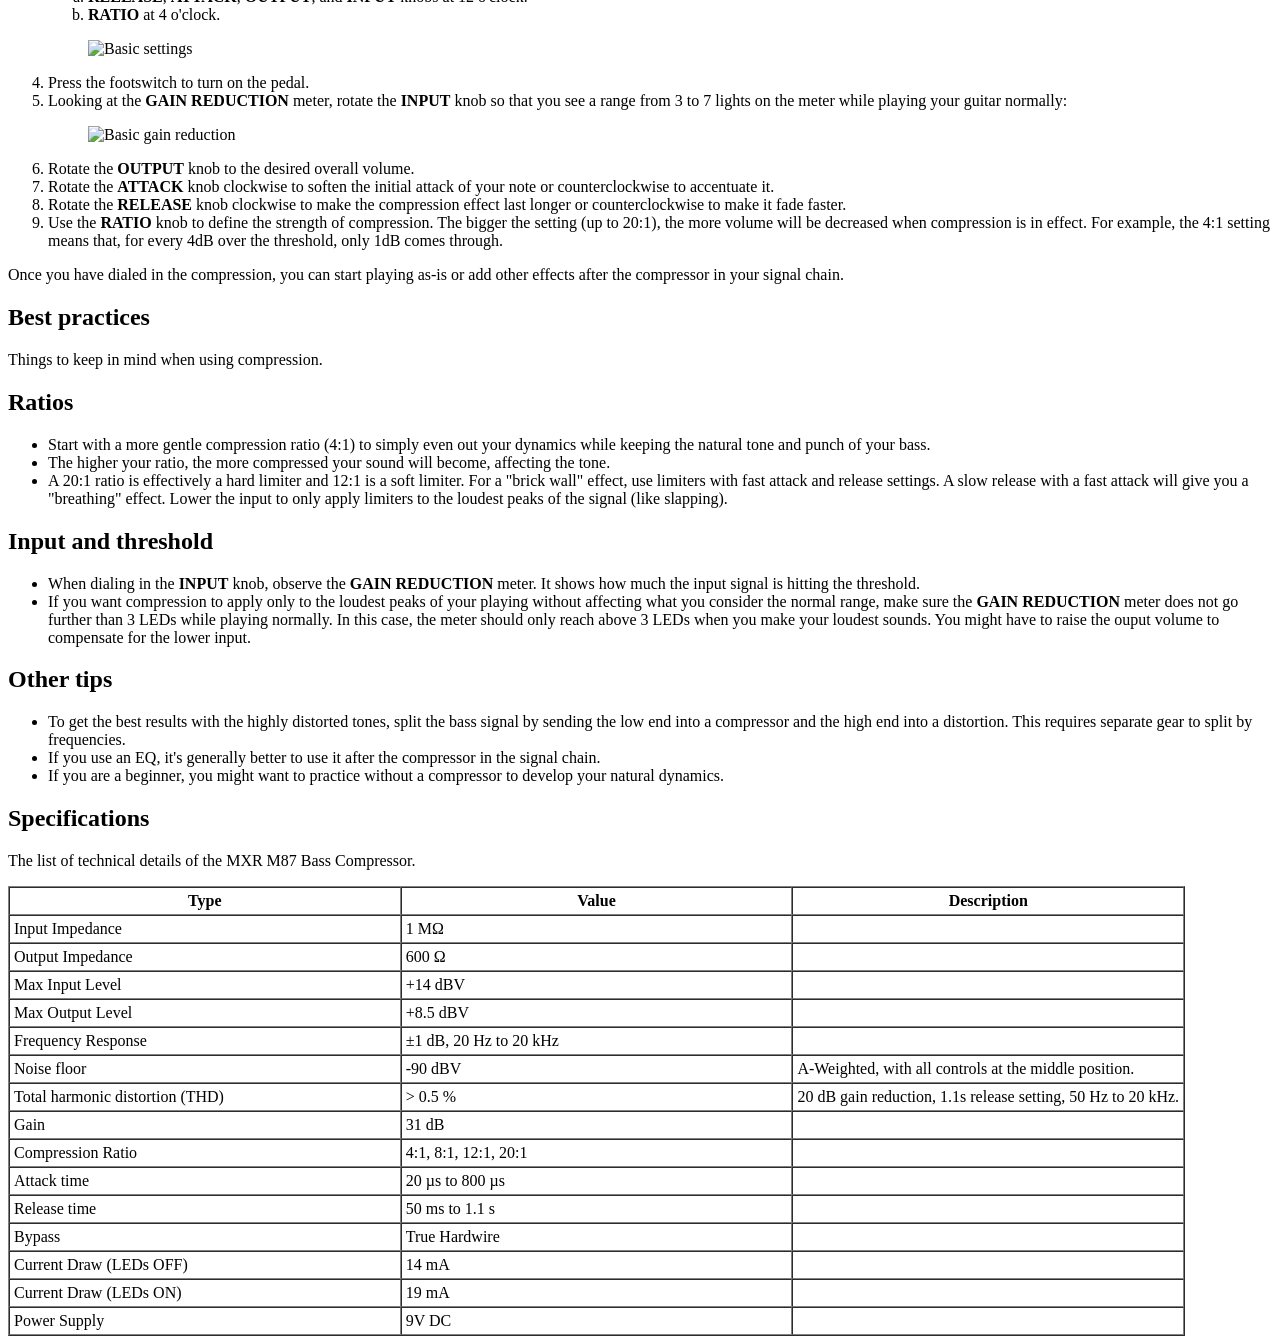
==== commit 3f098f48: "fix typos and update outputs" ====
--- a/pdf/user_manual.merged.html
+++ b/pdf/user_manual.merged.html
@@ -10,7 +10,7 @@
     <div class="- topic/title title">MXR M87 Bass Compressor</div>
     <div is-chapter="true" href="#unique_1" type="concept" class="- map/topicref topicref"><div data-topic-id="description" class="- map/topicmeta topicmeta"><div appid="description" oxy-source="topic" class="- topic/resourceid resourceid"></div><div href="#unique_1" class="- topic/navtitle navtitle">Description</div><div class="- map/shortdesc shortdesc">MXR M87 Bass Compressor is a compressor pedal for bass guitar.</div></div></div>
     <div is-chapter="true" href="#unique_2" type="reference" class="- map/topicref topicref"><div data-topic-id="controls" class="- map/topicmeta topicmeta"><div appid="controls" oxy-source="topic" class="- topic/resourceid resourceid"></div><div href="#unique_2" class="- topic/navtitle navtitle">Controls</div><div class="- map/shortdesc shortdesc">Use the pedal’s control knobs to shape how your signal is compressed. </div></div></div>
-    <div is-chapter="true" href="#unique_3" type="concept" class="- map/topicref topicref"><div data-topic-id="power" class="- map/topicmeta topicmeta"><div appid="power" oxy-source="topic" class="- topic/resourceid resourceid"></div><div href="#unique_3" class="- topic/navtitle navtitle">Power</div><div class="- map/shortdesc shortdesc">The pedal requires 9V DC to operate.</div></div></div>
+    <div is-chapter="true" href="#unique_3" type="concept" class="- map/topicref topicref"><div data-topic-id="power" class="- map/topicmeta topicmeta"><div appid="power" oxy-source="topic" class="- topic/resourceid resourceid"></div><div href="#unique_3" class="- topic/navtitle navtitle">Power</div><div class="- map/shortdesc shortdesc">The pedal requires 9V DC power to operate.</div></div></div>
     <div is-chapter="true" href="#unique_4" type="task" class="- map/topicref topicref"><div data-topic-id="first_start" class="- map/topicmeta topicmeta"><div appid="first_start" oxy-source="topic" class="- topic/resourceid resourceid"></div><div href="#unique_4" class="- topic/navtitle navtitle">First start</div><div class="- map/shortdesc shortdesc">This is a basic workflow with the compressor as your only pedal. </div></div></div>
     <div is-chapter="true" href="#unique_5" type="topic" class="- map/topicref topicref"><div data-topic-id="best_practices" class="- map/topicmeta topicmeta"><div appid="best_practices" oxy-source="topic" class="- topic/resourceid resourceid"></div><div href="#unique_5" class="- topic/navtitle navtitle">Best practices</div><div class="- map/shortdesc shortdesc">Things to keep in mind when using compression.</div></div></div>
     <div is-chapter="true" href="#unique_6" type="reference" class="- map/topicref topicref"><div data-topic-id="specifications" class="- map/topicmeta topicmeta"><div appid="specifications" oxy-source="topic" class="- topic/resourceid resourceid"></div><div href="#unique_6" class="- topic/navtitle navtitle">Specifications</div><div class="- map/shortdesc shortdesc">The list of technical details of the MXR M87 Bass Compressor.</div></div></div>
@@ -37,8 +37,8 @@
                 
                 
                     <dt class="- topic/dt dt dlterm">Attack</dt>
-                    <dd class="- topic/dd dd">The time the compressor starts to reduce the signal after it exceeds the
-                        threshold.</dd>
+                    <dd class="- topic/dd dd">The time it takes for the compressor to start reducing the signal after it
+                        exceeds the threshold.</dd>
                 
                 
                     <dt class="- topic/dt dt dlterm">Release</dt>
@@ -56,7 +56,7 @@
             <div class="- topic/p p">
                 <div xmlns:dita-ot="http://dita-ot.sourceforge.net/ns/201007/dita-ot" class="simpletable-container"><table class="- topic/simpletable simpletable frame-none" frame="none" id="unique_2_Connect_42_simpletable_xh1_2xg_3kc" nd:nd-id="simpletable_xh1_2xg_3kc" keycol="1" relcolwidth="1* 9*"><colgroup><col style="width:10%"/><col style="width:90%"/></colgroup><tbody><tr class="- topic/strow strow"><th class="- topic/stentry stentry" dita-ot:x="1" dita-ot:y="1" scope="row">A</th><td class="- topic/stentry stentry" dita-ot:x="2" dita-ot:y="1">The <strong class="+ topic/ph hi-d/b ph b">GAIN REDUCTION</strong> meter shows the level of compression
                                 applied in real time. If it doesn't light up, it means that the
-                                input signal has not reached the fixed hreshold for
+                                input signal has not reached the fixed threshold for
                                 compression.</td></tr><tr class="- topic/strow strow"><th class="- topic/stentry stentry" dita-ot:x="1" dita-ot:y="2" scope="row">B</th><td class="- topic/stentry stentry" dita-ot:x="2" dita-ot:y="2">The <strong class="+ topic/ph hi-d/b ph b">RELEASE</strong> knob controls how quickly compression stops
                             after the signal falls back down.</td></tr><tr class="- topic/strow strow"><th class="- topic/stentry stentry" dita-ot:x="1" dita-ot:y="3" scope="row">C</th><td class="- topic/stentry stentry" dita-ot:x="2" dita-ot:y="3">The <strong class="+ topic/ph hi-d/b ph b">ATTACK</strong> knob controls how quickly compression is applied
                             after a note is played.</td></tr><tr class="- topic/strow strow"><th class="- topic/stentry stentry" dita-ot:x="1" dita-ot:y="4" scope="row">D</th><td class="- topic/stentry stentry" dita-ot:x="2" dita-ot:y="4">The <strong class="+ topic/ph hi-d/b ph b">RATIO</strong> determines how strongly the signal is compressed
@@ -73,7 +73,7 @@
 </article><article xmlns:nd="http://www.oxygenxml.com/css2fo/named-destinations" class="- topic/topic concept/concept topic concept nested0" aria-labelledby="ariaid-title3" break-before="true" is-chapter="true" id="unique_3" topicrefclass="- map/topicref " nd:nd-id="power" oid="power" specializations="@props/deliveryTarget">
     <h1 class="- topic/title title topictitle1" id="ariaid-title3"><span class="- topic/ph topic/title-wrapper ph title-wrapper">Power</span></h1>
     
-    <div class="- topic/body concept/conbody body conbody"><p class="- topic/shortdesc shortdesc">The pedal requires 9V DC to operate.</p>
+    <div class="- topic/body concept/conbody body conbody"><p class="- topic/shortdesc shortdesc">The pedal requires 9V DC power to operate.</p>
         <div class="- topic/p p">You can power the pedal in two ways:<ul class="- topic/ul ul"><li class="- topic/li li">A standard 9V battery. Remove the bottom lid of the pedal with a screwdriver to
                     install the battery.</li><li class="- topic/li li">A 9V AC/DC adapter. Connect it either to a standard AC wall socket or a
                     compatible power supply. Plug the power connector into the power jack next to
@@ -90,7 +90,7 @@
     <h1 class="- topic/title title topictitle1" id="ariaid-title4"><span class="- topic/ph topic/title-wrapper ph title-wrapper">First start</span></h1>
     
     <div class="- topic/body task/taskbody body taskbody"><p class="- topic/shortdesc shortdesc">This is a basic workflow with the compressor as your only pedal. </p>
-        <section class="- topic/section task/prereq section prereq" id="unique_4_Connect_42_prereq_wqp_djs_3kc" nd:nd-id="prereq_wqp_djs_3kc">Before you begin, make sure the pedal has <a class="- topic/xref xref" href="#unique_3" type="concept" title="The pedal requires 9V DC to operate.">power</a>. </section><section class="- topic/section task/context section context">Starting from basic settings, try to experiment with all the knobs to get an effect you
+        <section class="- topic/section task/prereq section prereq" id="unique_4_Connect_42_prereq_wqp_djs_3kc" nd:nd-id="prereq_wqp_djs_3kc">Before you begin, make sure the pedal has <a class="- topic/xref xref" href="#unique_3" type="concept" title="The pedal requires 9V DC power to operate.">power</a>. </section><section class="- topic/section task/context section context">Starting from basic settings, try to experiment with all the knobs to get an effect you
             enjoy.</section>
         <section><ol class="- topic/ol task/steps ol steps"><li class="- topic/li task/step li step stepexpand">
                 <span class="- topic/ph task/cmd ph cmd">Plug in the cable from your guitar into the <strong class="+ topic/ph hi-d/b ph b">IN</strong> jack input.</span>
@@ -156,17 +156,15 @@
             
             <ul class="- topic/ul ul" id="unique_5_Connect_42_ul_kbk_5xs_3kc" nd:nd-id="ul_kbk_5xs_3kc"><li class="- topic/li li">To get the best results with the highly distorted tones, split the bass signal
                     by sending the low end into a compressor and the high end into a distortion.
-                    This requires separate gear to split by frequency.</li><li class="- topic/li li">If you use an EQ, it's generally better to use it after the compressor in the
+                    This requires separate gear to split by frequencies.</li><li class="- topic/li li">If you use an EQ, it's generally better to use it after the compressor in the
                     signal chain.</li><li class="- topic/li li">If you are a beginner, you might want to practice without a compressor to
                     develop your natural dynamics.</li></ul>
-            <p class="- topic/p p"></p>
         </section>
-        <p class="- topic/p p"></p>
     </div>
 </article><article xmlns:nd="http://www.oxygenxml.com/css2fo/named-destinations" class="- topic/topic reference/reference topic reference nested0" aria-labelledby="ariaid-title6" break-before="true" is-chapter="true" id="unique_6" topicrefclass="- map/topicref " nd:nd-id="specifications" oid="specifications" specializations="@props/deliveryTarget">
     <h1 class="- topic/title title topictitle1" id="ariaid-title6"><span class="- topic/ph topic/title-wrapper ph title-wrapper">Specifications</span></h1>
     
     <div class="- topic/body reference/refbody body refbody"><p class="- topic/shortdesc shortdesc">The list of technical details of the MXR M87 Bass Compressor.</p>
-        <div xmlns:dita-ot="http://dita-ot.sourceforge.net/ns/201007/dita-ot" class="simpletable-container"><table cellpadding="4" cellspacing="0" id="unique_6_Connect_42_table_atk_13g_3kc" border="1" class="- topic/simpletable reference/properties simpletable properties simpletableborder" nd:nd-id="table_atk_13g_3kc"><colgroup><col style="width:33.33333333333333%"/><col style="width:33.33333333333333%"/><col style="width:33.33333333333333%"/></colgroup><thead><tr class="- topic/sthead reference/prophead sthead prophead"><th class="- topic/stentry reference/proptypehd stentry proptypehd" scope="col" id="d863e2">Type</th><th class="- topic/stentry reference/propvaluehd stentry propvaluehd" scope="col" id="d863e4">Value</th><th class="- topic/stentry reference/propdeschd stentry propdeschd" scope="col" id="d863e6">Description</th></tr></thead><tbody><tr class="- topic/strow reference/property strow property"><td style="vertical-align:top;" class="- topic/stentry reference/proptype stentry proptype" dita-ot:x="1" dita-ot:y="1">Input Impedance</td><td style="vertical-align:top;" class="- topic/stentry reference/propvalue stentry propvalue" dita-ot:x="2" dita-ot:y="1">1 MΩ</td><td style="vertical-align:top;" class="- topic/stentry reference/propdesc stentry propdesc"> </td></tr><tr class="- topic/strow reference/property strow property"><td style="vertical-align:top;" class="- topic/stentry reference/proptype stentry proptype" dita-ot:x="1" dita-ot:y="2">Output Impedance</td><td style="vertical-align:top;" class="- topic/stentry reference/propvalue stentry propvalue" dita-ot:x="2" dita-ot:y="2">600 Ω</td><td style="vertical-align:top;" class="- topic/stentry reference/propdesc stentry propdesc"> </td></tr><tr class="- topic/strow reference/property strow property"><td style="vertical-align:top;" class="- topic/stentry reference/proptype stentry proptype" dita-ot:x="1" dita-ot:y="3">Max Input Level</td><td style="vertical-align:top;" class="- topic/stentry reference/propvalue stentry propvalue" dita-ot:x="2" dita-ot:y="3">+14 dBV</td><td style="vertical-align:top;" class="- topic/stentry reference/propdesc stentry propdesc"> </td></tr><tr class="- topic/strow reference/property strow property"><td style="vertical-align:top;" class="- topic/stentry reference/proptype stentry proptype" dita-ot:x="1" dita-ot:y="4">Max Output Level</td><td style="vertical-align:top;" class="- topic/stentry reference/propvalue stentry propvalue" dita-ot:x="2" dita-ot:y="4">+8.5 dBV</td><td style="vertical-align:top;" class="- topic/stentry reference/propdesc stentry propdesc"> </td></tr><tr class="- topic/strow reference/property strow property"><td style="vertical-align:top;" class="- topic/stentry reference/proptype stentry proptype" dita-ot:x="1" dita-ot:y="5">Frequency Response</td><td style="vertical-align:top;" class="- topic/stentry reference/propvalue stentry propvalue" dita-ot:x="2" dita-ot:y="5">±1 dB, 20 Hz to 20 kHz</td><td style="vertical-align:top;" class="- topic/stentry reference/propdesc stentry propdesc"> </td></tr><tr class="- topic/strow reference/property strow property"><td style="vertical-align:top;" class="- topic/stentry reference/proptype stentry proptype" dita-ot:x="1" dita-ot:y="6">Noise floor</td><td style="vertical-align:top;" class="- topic/stentry reference/propvalue stentry propvalue" dita-ot:x="2" dita-ot:y="6">-90 dBV</td><td style="vertical-align:top;" class="- topic/stentry reference/propdesc stentry propdesc" dita-ot:x="3" dita-ot:y="6"> A-Weighted, with all controls at the middle position. </td></tr><tr class="- topic/strow reference/property strow property"><td style="vertical-align:top;" class="- topic/stentry reference/proptype stentry proptype" dita-ot:x="1" dita-ot:y="7">Total harmonic distortion (THD)</td><td style="vertical-align:top;" class="- topic/stentry reference/propvalue stentry propvalue" dita-ot:x="2" dita-ot:y="7">&gt; 0.5 %</td><td style="vertical-align:top;" class="- topic/stentry reference/propdesc stentry propdesc" dita-ot:x="3" dita-ot:y="7"> 20 dB gain reduction, 1.1s release setting, 50 Hz to 20 kHz. </td></tr><tr class="- topic/strow reference/property strow property"><td style="vertical-align:top;" class="- topic/stentry reference/proptype stentry proptype" dita-ot:x="1" dita-ot:y="8">Gain</td><td style="vertical-align:top;" class="- topic/stentry reference/propvalue stentry propvalue" dita-ot:x="2" dita-ot:y="8">31 dB</td><td style="vertical-align:top;" class="- topic/stentry reference/propdesc stentry propdesc"> </td></tr><tr class="- topic/strow reference/property strow property"><td style="vertical-align:top;" class="- topic/stentry reference/proptype stentry proptype" dita-ot:x="1" dita-ot:y="9">Compression Ratio</td><td style="vertical-align:top;" class="- topic/stentry reference/propvalue stentry propvalue" dita-ot:x="2" dita-ot:y="9">4:1, 8:1, 12:1, 20:1</td><td style="vertical-align:top;" class="- topic/stentry reference/propdesc stentry propdesc"> </td></tr><tr class="- topic/strow reference/property strow property"><td style="vertical-align:top;" class="- topic/stentry reference/proptype stentry proptype" dita-ot:x="1" dita-ot:y="10">Attack time</td><td style="vertical-align:top;" class="- topic/stentry reference/propvalue stentry propvalue" dita-ot:x="2" dita-ot:y="10">20 µs to 800 µs</td><td style="vertical-align:top;" class="- topic/stentry reference/propdesc stentry propdesc"> </td></tr><tr class="- topic/strow reference/property strow property"><td style="vertical-align:top;" class="- topic/stentry reference/proptype stentry proptype" dita-ot:x="1" dita-ot:y="11">Release time</td><td style="vertical-align:top;" class="- topic/stentry reference/propvalue stentry propvalue" dita-ot:x="2" dita-ot:y="11">50 ms to 1.1 s</td><td style="vertical-align:top;" class="- topic/stentry reference/propdesc stentry propdesc"> </td></tr><tr class="- topic/strow reference/property strow property"><td style="vertical-align:top;" class="- topic/stentry reference/proptype stentry proptype" dita-ot:x="1" dita-ot:y="12">Bypass</td><td style="vertical-align:top;" class="- topic/stentry reference/propvalue stentry propvalue" dita-ot:x="2" dita-ot:y="12">True Hardwire</td><td style="vertical-align:top;" class="- topic/stentry reference/propdesc stentry propdesc"> </td></tr><tr class="- topic/strow reference/property strow property"><td style="vertical-align:top;" class="- topic/stentry reference/proptype stentry proptype" dita-ot:x="1" dita-ot:y="13">Current Draw (LEDs OFF)</td><td style="vertical-align:top;" class="- topic/stentry reference/propvalue stentry propvalue" dita-ot:x="2" dita-ot:y="13">14 mA</td><td style="vertical-align:top;" class="- topic/stentry reference/propdesc stentry propdesc"> </td></tr><tr class="- topic/strow reference/property strow property"><td style="vertical-align:top;" class="- topic/stentry reference/proptype stentry proptype" dita-ot:x="1" dita-ot:y="14">Current Draw (LEDs ON)</td><td style="vertical-align:top;" class="- topic/stentry reference/propvalue stentry propvalue" dita-ot:x="2" dita-ot:y="14">19 mA</td><td style="vertical-align:top;" class="- topic/stentry reference/propdesc stentry propdesc"> </td></tr><tr class="- topic/strow reference/property strow property"><td style="vertical-align:top;" class="- topic/stentry reference/proptype stentry proptype" dita-ot:x="1" dita-ot:y="15">Power Supply</td><td style="vertical-align:top;" class="- topic/stentry reference/propvalue stentry propvalue" dita-ot:x="2" dita-ot:y="15">9V DC</td><td style="vertical-align:top;" class="- topic/stentry reference/propdesc stentry propdesc"> </td></tr></tbody></table></div>
+        <div xmlns:dita-ot="http://dita-ot.sourceforge.net/ns/201007/dita-ot" class="simpletable-container"><table cellpadding="4" cellspacing="0" id="unique_6_Connect_42_table_atk_13g_3kc" border="1" class="- topic/simpletable reference/properties simpletable properties simpletableborder" nd:nd-id="table_atk_13g_3kc"><colgroup><col style="width:33.33333333333333%"/><col style="width:33.33333333333333%"/><col style="width:33.33333333333333%"/></colgroup><thead><tr class="- topic/sthead reference/prophead sthead prophead"><th class="- topic/stentry reference/proptypehd stentry proptypehd" scope="col" id="d859e2">Type</th><th class="- topic/stentry reference/propvaluehd stentry propvaluehd" scope="col" id="d859e4">Value</th><th class="- topic/stentry reference/propdeschd stentry propdeschd" scope="col" id="d859e6">Description</th></tr></thead><tbody><tr class="- topic/strow reference/property strow property"><td style="vertical-align:top;" class="- topic/stentry reference/proptype stentry proptype" dita-ot:x="1" dita-ot:y="1">Input Impedance</td><td style="vertical-align:top;" class="- topic/stentry reference/propvalue stentry propvalue" dita-ot:x="2" dita-ot:y="1">1 MΩ</td><td style="vertical-align:top;" class="- topic/stentry reference/propdesc stentry propdesc"> </td></tr><tr class="- topic/strow reference/property strow property"><td style="vertical-align:top;" class="- topic/stentry reference/proptype stentry proptype" dita-ot:x="1" dita-ot:y="2">Output Impedance</td><td style="vertical-align:top;" class="- topic/stentry reference/propvalue stentry propvalue" dita-ot:x="2" dita-ot:y="2">600 Ω</td><td style="vertical-align:top;" class="- topic/stentry reference/propdesc stentry propdesc"> </td></tr><tr class="- topic/strow reference/property strow property"><td style="vertical-align:top;" class="- topic/stentry reference/proptype stentry proptype" dita-ot:x="1" dita-ot:y="3">Max Input Level</td><td style="vertical-align:top;" class="- topic/stentry reference/propvalue stentry propvalue" dita-ot:x="2" dita-ot:y="3">+14 dBV</td><td style="vertical-align:top;" class="- topic/stentry reference/propdesc stentry propdesc"> </td></tr><tr class="- topic/strow reference/property strow property"><td style="vertical-align:top;" class="- topic/stentry reference/proptype stentry proptype" dita-ot:x="1" dita-ot:y="4">Max Output Level</td><td style="vertical-align:top;" class="- topic/stentry reference/propvalue stentry propvalue" dita-ot:x="2" dita-ot:y="4">+8.5 dBV</td><td style="vertical-align:top;" class="- topic/stentry reference/propdesc stentry propdesc"> </td></tr><tr class="- topic/strow reference/property strow property"><td style="vertical-align:top;" class="- topic/stentry reference/proptype stentry proptype" dita-ot:x="1" dita-ot:y="5">Frequency Response</td><td style="vertical-align:top;" class="- topic/stentry reference/propvalue stentry propvalue" dita-ot:x="2" dita-ot:y="5">±1 dB, 20 Hz to 20 kHz</td><td style="vertical-align:top;" class="- topic/stentry reference/propdesc stentry propdesc"> </td></tr><tr class="- topic/strow reference/property strow property"><td style="vertical-align:top;" class="- topic/stentry reference/proptype stentry proptype" dita-ot:x="1" dita-ot:y="6">Noise floor</td><td style="vertical-align:top;" class="- topic/stentry reference/propvalue stentry propvalue" dita-ot:x="2" dita-ot:y="6">-90 dBV</td><td style="vertical-align:top;" class="- topic/stentry reference/propdesc stentry propdesc" dita-ot:x="3" dita-ot:y="6"> A-Weighted, with all controls at the middle position. </td></tr><tr class="- topic/strow reference/property strow property"><td style="vertical-align:top;" class="- topic/stentry reference/proptype stentry proptype" dita-ot:x="1" dita-ot:y="7">Total harmonic distortion (THD)</td><td style="vertical-align:top;" class="- topic/stentry reference/propvalue stentry propvalue" dita-ot:x="2" dita-ot:y="7">&gt; 0.5 %</td><td style="vertical-align:top;" class="- topic/stentry reference/propdesc stentry propdesc" dita-ot:x="3" dita-ot:y="7"> 20 dB gain reduction, 1.1s release setting, 50 Hz to 20 kHz. </td></tr><tr class="- topic/strow reference/property strow property"><td style="vertical-align:top;" class="- topic/stentry reference/proptype stentry proptype" dita-ot:x="1" dita-ot:y="8">Gain</td><td style="vertical-align:top;" class="- topic/stentry reference/propvalue stentry propvalue" dita-ot:x="2" dita-ot:y="8">31 dB</td><td style="vertical-align:top;" class="- topic/stentry reference/propdesc stentry propdesc"> </td></tr><tr class="- topic/strow reference/property strow property"><td style="vertical-align:top;" class="- topic/stentry reference/proptype stentry proptype" dita-ot:x="1" dita-ot:y="9">Compression Ratio</td><td style="vertical-align:top;" class="- topic/stentry reference/propvalue stentry propvalue" dita-ot:x="2" dita-ot:y="9">4:1, 8:1, 12:1, 20:1</td><td style="vertical-align:top;" class="- topic/stentry reference/propdesc stentry propdesc"> </td></tr><tr class="- topic/strow reference/property strow property"><td style="vertical-align:top;" class="- topic/stentry reference/proptype stentry proptype" dita-ot:x="1" dita-ot:y="10">Attack time</td><td style="vertical-align:top;" class="- topic/stentry reference/propvalue stentry propvalue" dita-ot:x="2" dita-ot:y="10">20 µs to 800 µs</td><td style="vertical-align:top;" class="- topic/stentry reference/propdesc stentry propdesc"> </td></tr><tr class="- topic/strow reference/property strow property"><td style="vertical-align:top;" class="- topic/stentry reference/proptype stentry proptype" dita-ot:x="1" dita-ot:y="11">Release time</td><td style="vertical-align:top;" class="- topic/stentry reference/propvalue stentry propvalue" dita-ot:x="2" dita-ot:y="11">50 ms to 1.1 s</td><td style="vertical-align:top;" class="- topic/stentry reference/propdesc stentry propdesc"> </td></tr><tr class="- topic/strow reference/property strow property"><td style="vertical-align:top;" class="- topic/stentry reference/proptype stentry proptype" dita-ot:x="1" dita-ot:y="12">Bypass</td><td style="vertical-align:top;" class="- topic/stentry reference/propvalue stentry propvalue" dita-ot:x="2" dita-ot:y="12">True Hardwire</td><td style="vertical-align:top;" class="- topic/stentry reference/propdesc stentry propdesc"> </td></tr><tr class="- topic/strow reference/property strow property"><td style="vertical-align:top;" class="- topic/stentry reference/proptype stentry proptype" dita-ot:x="1" dita-ot:y="13">Current Draw (LEDs OFF)</td><td style="vertical-align:top;" class="- topic/stentry reference/propvalue stentry propvalue" dita-ot:x="2" dita-ot:y="13">14 mA</td><td style="vertical-align:top;" class="- topic/stentry reference/propdesc stentry propdesc"> </td></tr><tr class="- topic/strow reference/property strow property"><td style="vertical-align:top;" class="- topic/stentry reference/proptype stentry proptype" dita-ot:x="1" dita-ot:y="14">Current Draw (LEDs ON)</td><td style="vertical-align:top;" class="- topic/stentry reference/propvalue stentry propvalue" dita-ot:x="2" dita-ot:y="14">19 mA</td><td style="vertical-align:top;" class="- topic/stentry reference/propdesc stentry propdesc"> </td></tr><tr class="- topic/strow reference/property strow property"><td style="vertical-align:top;" class="- topic/stentry reference/proptype stentry proptype" dita-ot:x="1" dita-ot:y="15">Power Supply</td><td style="vertical-align:top;" class="- topic/stentry reference/propvalue stentry propvalue" dita-ot:x="2" dita-ot:y="15">9V DC</td><td style="vertical-align:top;" class="- topic/stentry reference/propdesc stentry propdesc"> </td></tr></tbody></table></div>
     </div>
 </article></div></div></div></div></body></html>
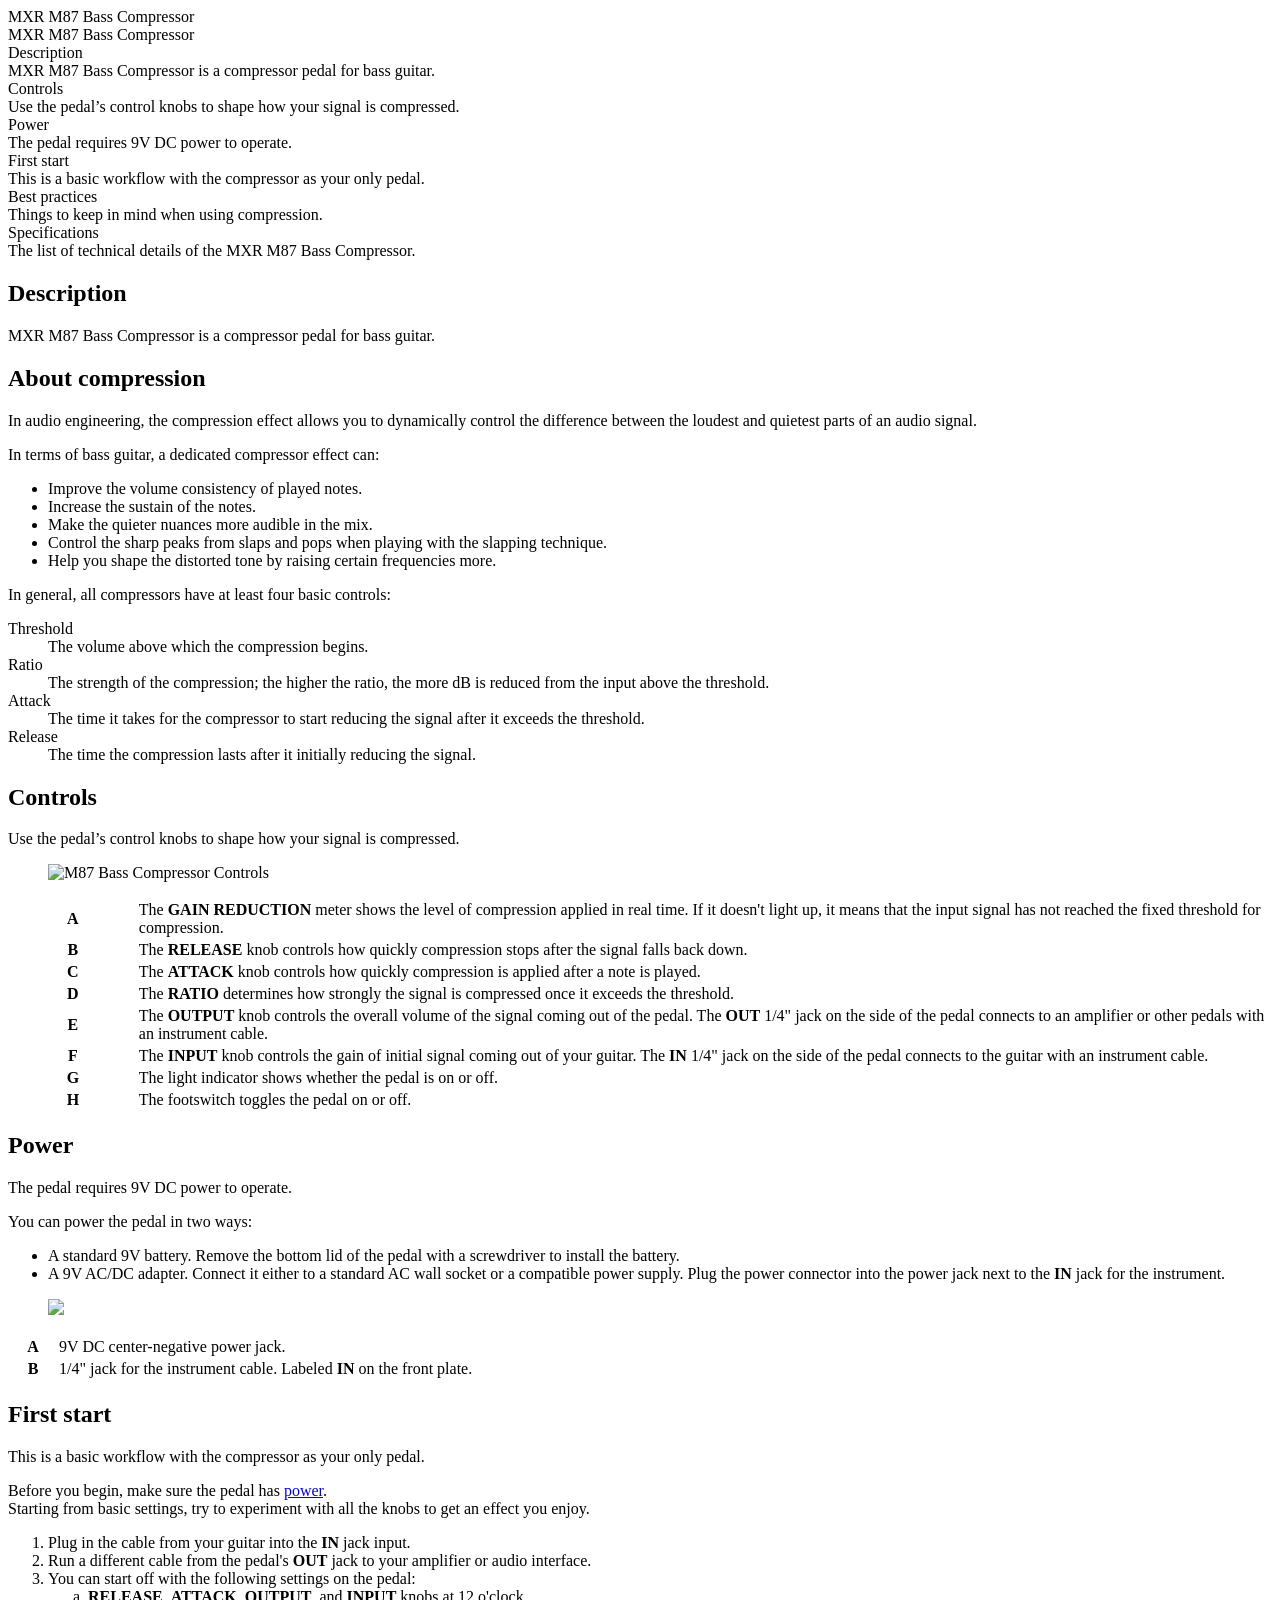
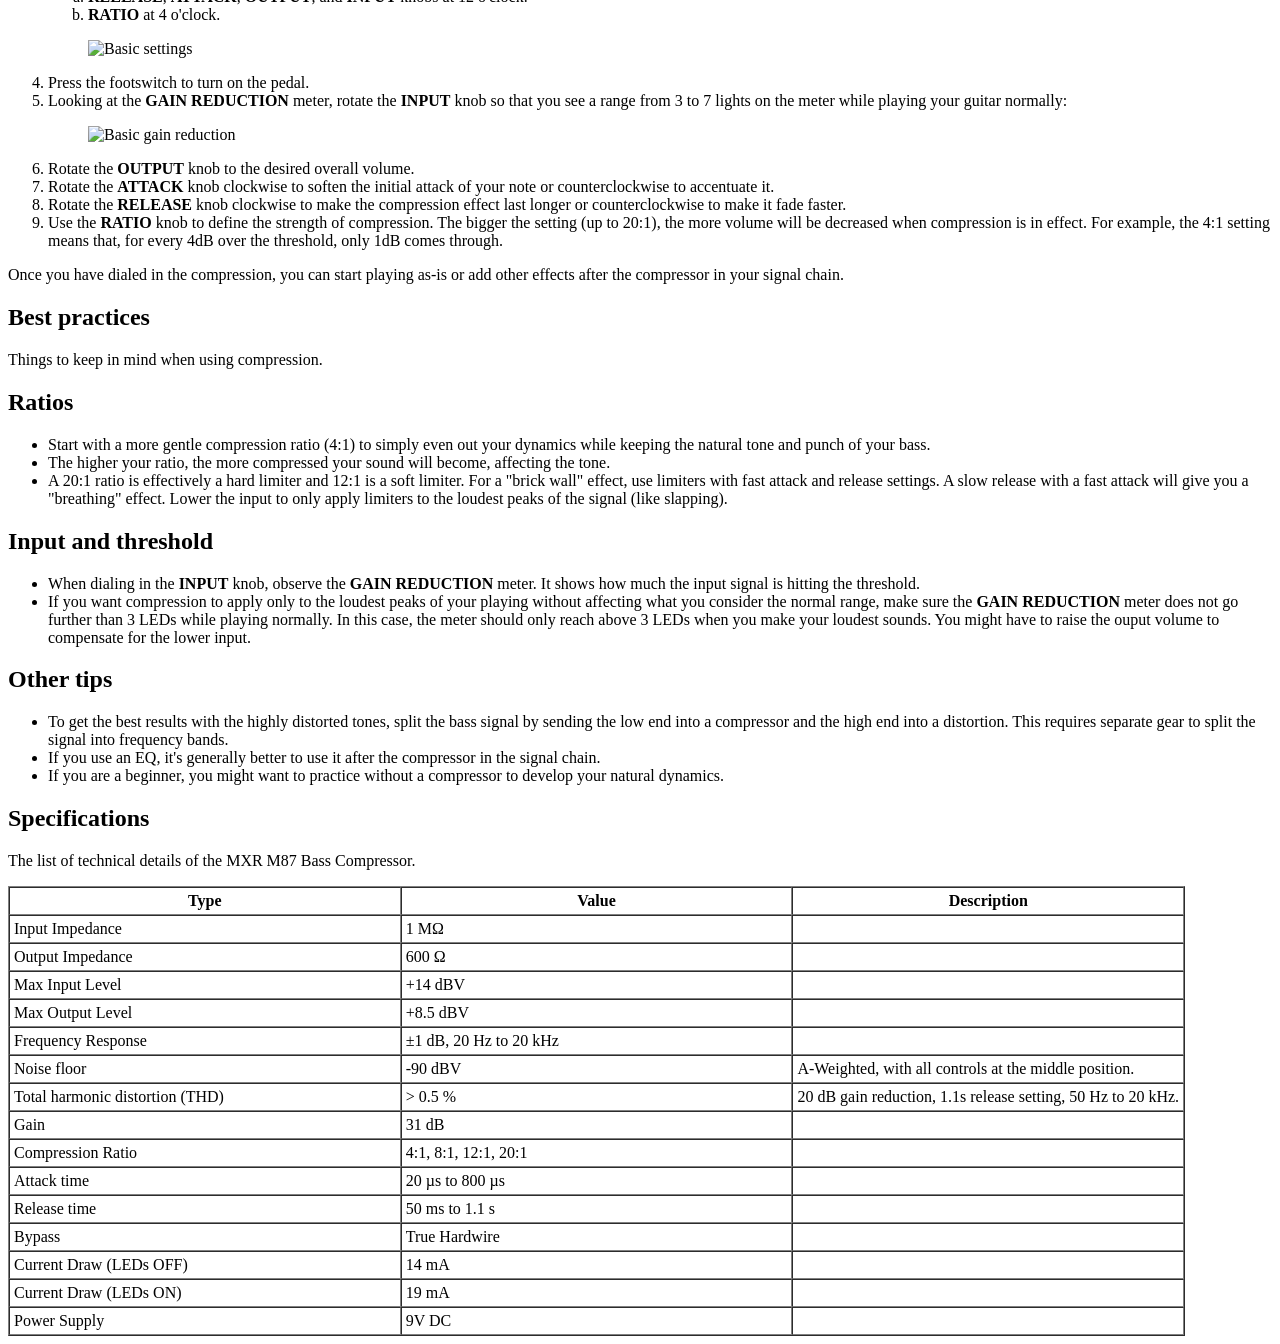
==== commit b64ecc05: "rephrase sentence" ====
--- a/pdf/user_manual.merged.html
+++ b/pdf/user_manual.merged.html
@@ -156,7 +156,7 @@
             
             <ul class="- topic/ul ul" id="unique_5_Connect_42_ul_kbk_5xs_3kc" nd:nd-id="ul_kbk_5xs_3kc"><li class="- topic/li li">To get the best results with the highly distorted tones, split the bass signal
                     by sending the low end into a compressor and the high end into a distortion.
-                    This requires separate gear to split by frequencies.</li><li class="- topic/li li">If you use an EQ, it's generally better to use it after the compressor in the
+                    This requires separate gear to split the signal into frequency bands.</li><li class="- topic/li li">If you use an EQ, it's generally better to use it after the compressor in the
                     signal chain.</li><li class="- topic/li li">If you are a beginner, you might want to practice without a compressor to
                     develop your natural dynamics.</li></ul>
         </section>
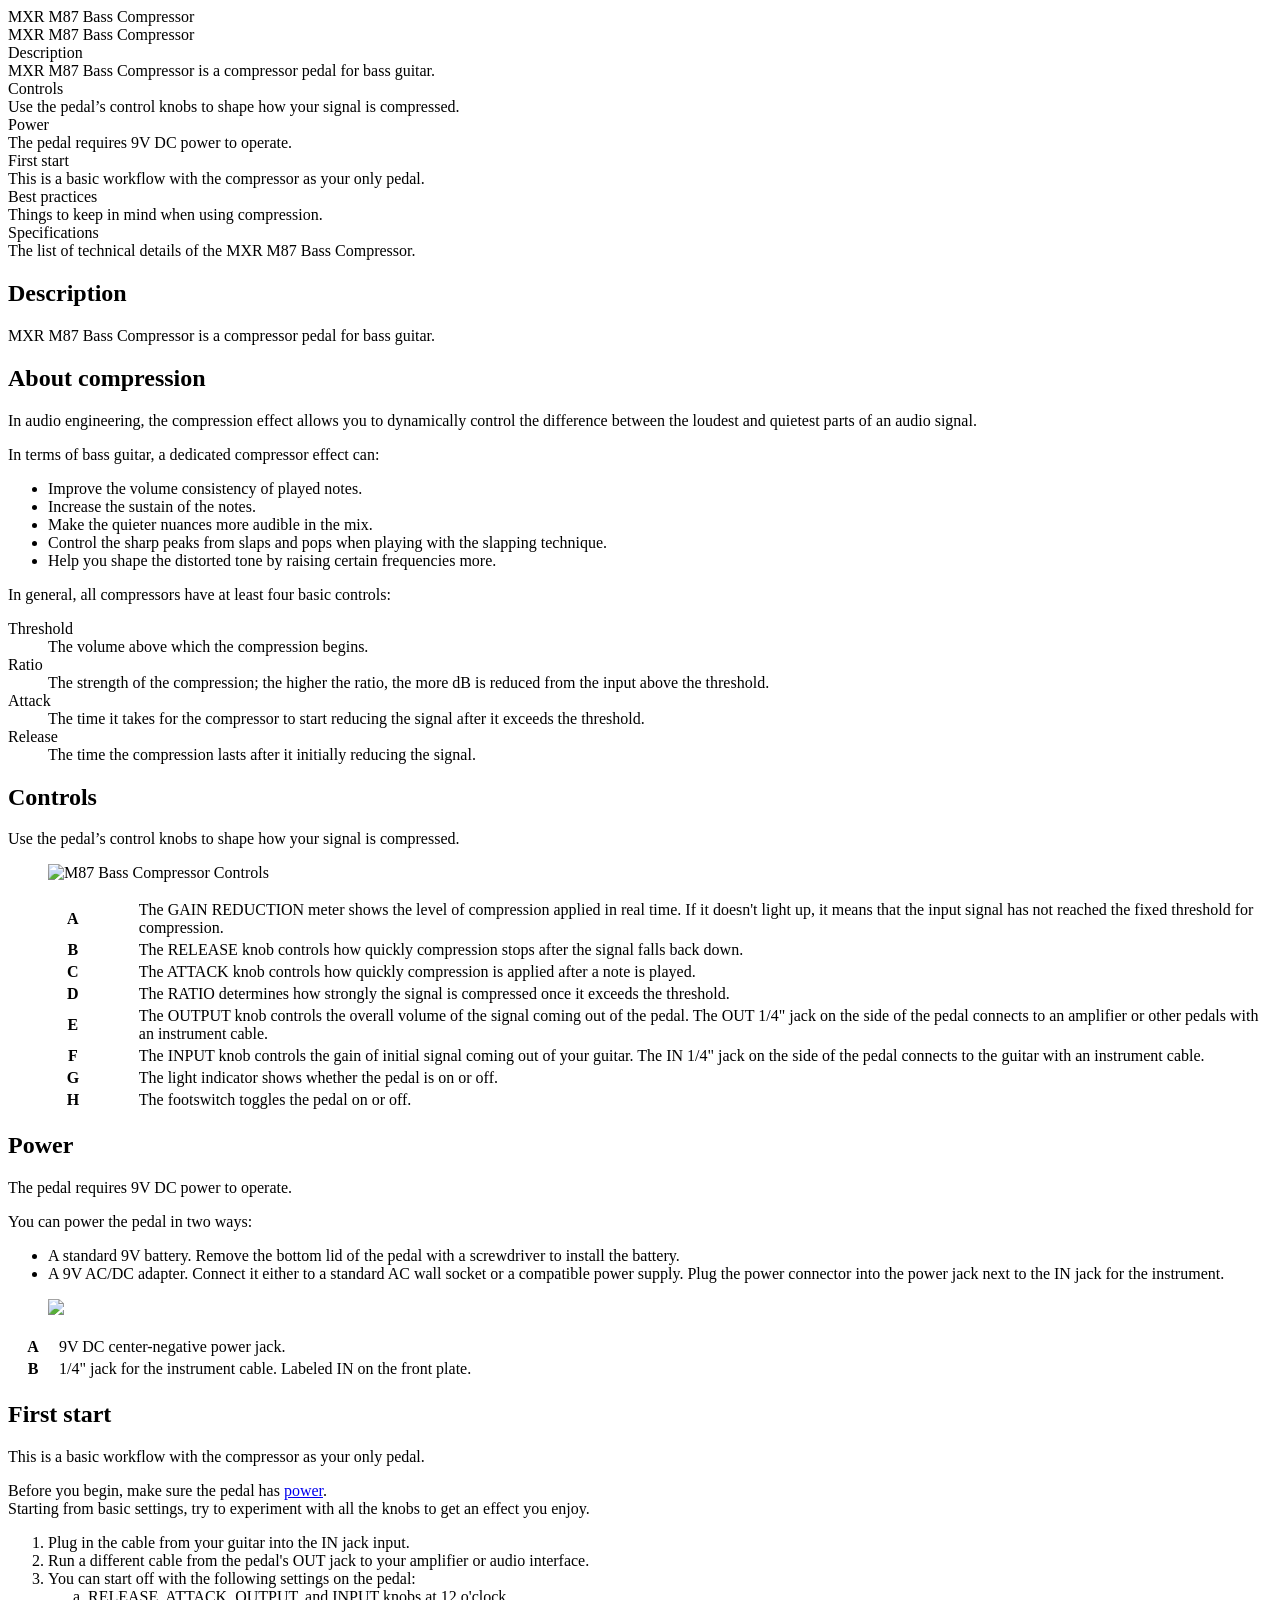
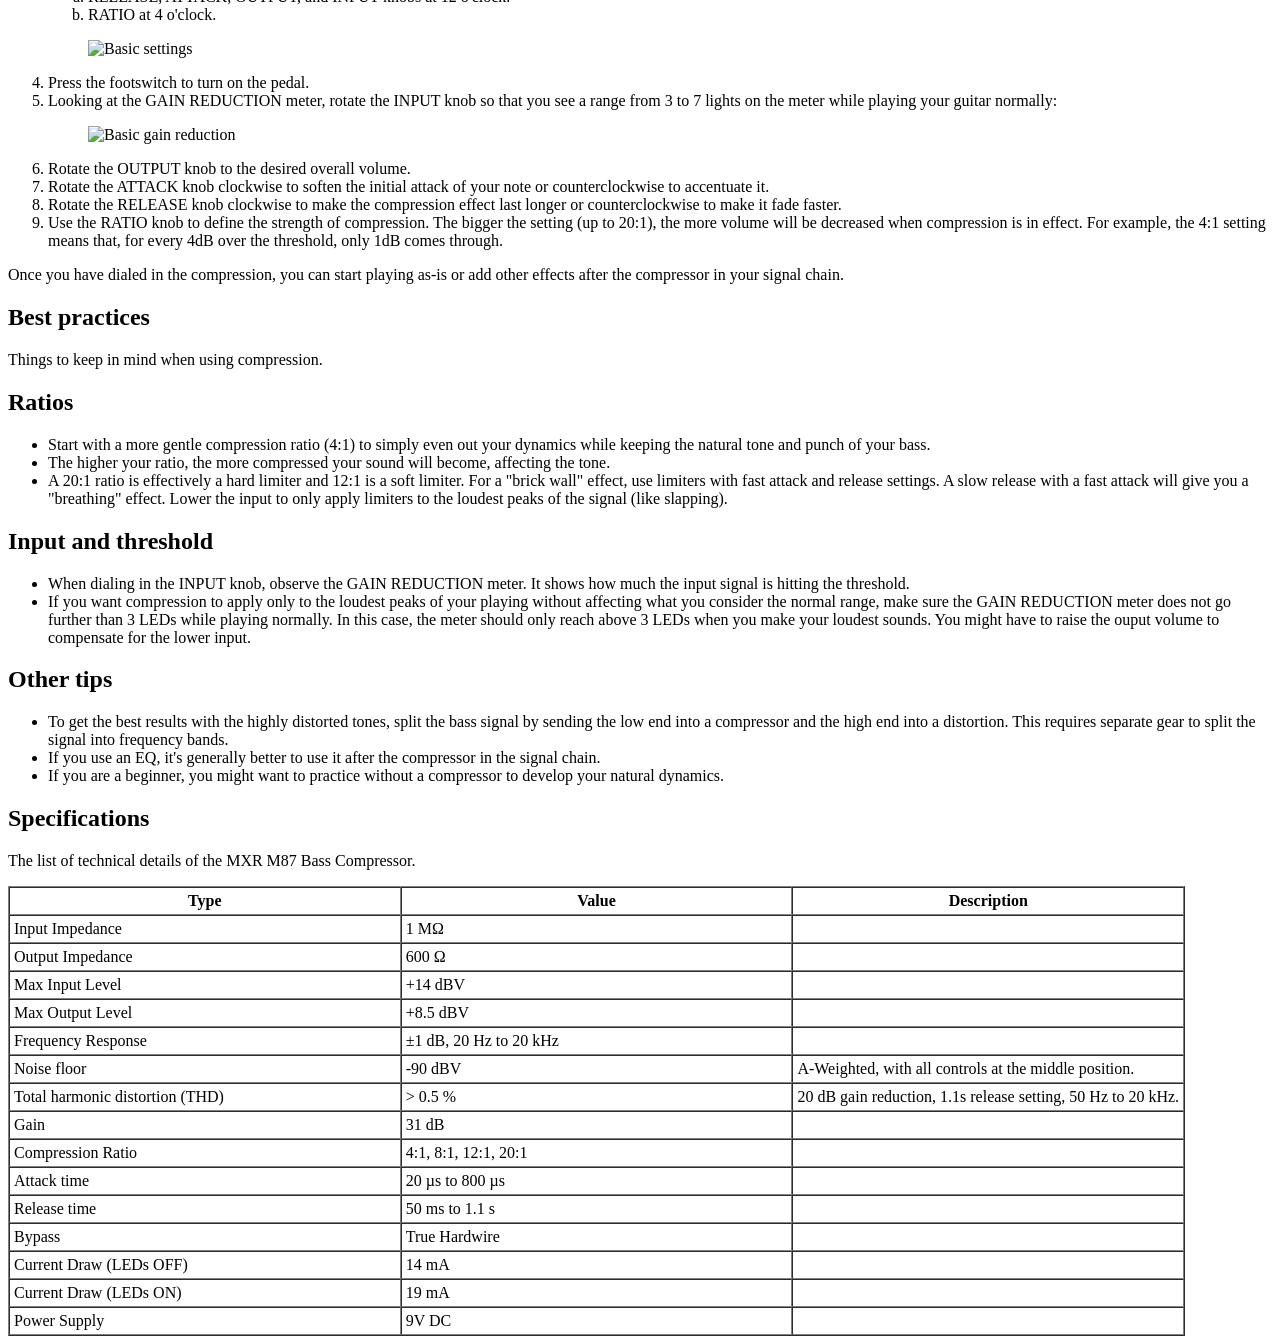
==== commit c88409c0: "replace tags" ====
--- a/pdf/user_manual.merged.html
+++ b/pdf/user_manual.merged.html
@@ -54,17 +54,17 @@
         <div class="- topic/div div side-by-side" outputclass="side-by-side">
             <figure class="- topic/fig fig fignone" id="unique_2_Connect_42_fig_ldr_dhf_3kc" nd:nd-id="fig_ldr_dhf_3kc"><img xmlns:dita-ot="http://dita-ot.sourceforge.net/ns/201007/dita-ot" class="- topic/image image" dita-ot:image-width="513" dita-ot:image-height="469" href="file:/Users/levpullynen/Documents/oxygen%20projects/user-manual/images/controls.svg" id="unique_2_Connect_42_image_mdr_dhf_3kc" nd:nd-id="image_mdr_dhf_3kc" placement="inline" src="file:/Users/levpullynen/Documents/oxygen%20projects/user-manual/images/controls.svg" alt="M87 Bass Compressor Controls"/></figure>
             <div class="- topic/p p">
-                <div xmlns:dita-ot="http://dita-ot.sourceforge.net/ns/201007/dita-ot" class="simpletable-container"><table class="- topic/simpletable simpletable frame-none" frame="none" id="unique_2_Connect_42_simpletable_xh1_2xg_3kc" nd:nd-id="simpletable_xh1_2xg_3kc" keycol="1" relcolwidth="1* 9*"><colgroup><col style="width:10%"/><col style="width:90%"/></colgroup><tbody><tr class="- topic/strow strow"><th class="- topic/stentry stentry" dita-ot:x="1" dita-ot:y="1" scope="row">A</th><td class="- topic/stentry stentry" dita-ot:x="2" dita-ot:y="1">The <strong class="+ topic/ph hi-d/b ph b">GAIN REDUCTION</strong> meter shows the level of compression
+                <div xmlns:dita-ot="http://dita-ot.sourceforge.net/ns/201007/dita-ot" class="simpletable-container"><table class="- topic/simpletable simpletable frame-none" frame="none" id="unique_2_Connect_42_simpletable_xh1_2xg_3kc" nd:nd-id="simpletable_xh1_2xg_3kc" keycol="1" relcolwidth="1* 9*"><colgroup><col style="width:10%"/><col style="width:90%"/></colgroup><tbody><tr class="- topic/strow strow"><th class="- topic/stentry stentry" dita-ot:x="1" dita-ot:y="1" scope="row">A</th><td class="- topic/stentry stentry" dita-ot:x="2" dita-ot:y="1">The <span class="+ topic/ph ui-d/uicontrol ph uicontrol">GAIN REDUCTION</span> meter shows the level of compression
                                 applied in real time. If it doesn't light up, it means that the
                                 input signal has not reached the fixed threshold for
-                                compression.</td></tr><tr class="- topic/strow strow"><th class="- topic/stentry stentry" dita-ot:x="1" dita-ot:y="2" scope="row">B</th><td class="- topic/stentry stentry" dita-ot:x="2" dita-ot:y="2">The <strong class="+ topic/ph hi-d/b ph b">RELEASE</strong> knob controls how quickly compression stops
-                            after the signal falls back down.</td></tr><tr class="- topic/strow strow"><th class="- topic/stentry stentry" dita-ot:x="1" dita-ot:y="3" scope="row">C</th><td class="- topic/stentry stentry" dita-ot:x="2" dita-ot:y="3">The <strong class="+ topic/ph hi-d/b ph b">ATTACK</strong> knob controls how quickly compression is applied
-                            after a note is played.</td></tr><tr class="- topic/strow strow"><th class="- topic/stentry stentry" dita-ot:x="1" dita-ot:y="4" scope="row">D</th><td class="- topic/stentry stentry" dita-ot:x="2" dita-ot:y="4">The <strong class="+ topic/ph hi-d/b ph b">RATIO</strong> determines how strongly the signal is compressed
-                            once it exceeds the threshold. </td></tr><tr class="- topic/strow strow"><th class="- topic/stentry stentry" dita-ot:x="1" dita-ot:y="5" scope="row">E</th><td class="- topic/stentry stentry" dita-ot:x="2" dita-ot:y="5">The <strong class="+ topic/ph hi-d/b ph b">OUTPUT</strong> knob controls the overall volume of the signal
-                            coming out of the pedal. The <strong class="+ topic/ph hi-d/b ph b">OUT</strong> 1/4" jack on the side of the
+                                compression.</td></tr><tr class="- topic/strow strow"><th class="- topic/stentry stentry" dita-ot:x="1" dita-ot:y="2" scope="row">B</th><td class="- topic/stentry stentry" dita-ot:x="2" dita-ot:y="2">The <span class="+ topic/ph ui-d/uicontrol ph uicontrol">RELEASE</span> knob controls how quickly compression stops
+                            after the signal falls back down.</td></tr><tr class="- topic/strow strow"><th class="- topic/stentry stentry" dita-ot:x="1" dita-ot:y="3" scope="row">C</th><td class="- topic/stentry stentry" dita-ot:x="2" dita-ot:y="3">The <span class="+ topic/ph ui-d/uicontrol ph uicontrol">ATTACK</span> knob controls how quickly compression is applied
+                            after a note is played.</td></tr><tr class="- topic/strow strow"><th class="- topic/stentry stentry" dita-ot:x="1" dita-ot:y="4" scope="row">D</th><td class="- topic/stentry stentry" dita-ot:x="2" dita-ot:y="4">The <span class="+ topic/ph ui-d/uicontrol ph uicontrol">RATIO</span> determines how strongly the signal is compressed
+                            once it exceeds the threshold. </td></tr><tr class="- topic/strow strow"><th class="- topic/stentry stentry" dita-ot:x="1" dita-ot:y="5" scope="row">E</th><td class="- topic/stentry stentry" dita-ot:x="2" dita-ot:y="5">The <span class="+ topic/ph ui-d/uicontrol ph uicontrol">OUTPUT</span> knob controls the overall volume of the signal
+                            coming out of the pedal. The <span class="+ topic/ph ui-d/uicontrol ph uicontrol">OUT</span> 1/4" jack on the side of the
                             pedal connects to an amplifier or other pedals with an instrument
-                            cable.</td></tr><tr class="- topic/strow strow"><th class="- topic/stentry stentry" dita-ot:x="1" dita-ot:y="6" scope="row">F</th><td class="- topic/stentry stentry" dita-ot:x="2" dita-ot:y="6">The <strong class="+ topic/ph hi-d/b ph b">INPUT</strong> knob controls the gain of initial signal coming
-                                out of your guitar. The <strong class="+ topic/ph hi-d/b ph b">IN</strong> 1/4" jack on the side of the pedal
+                            cable.</td></tr><tr class="- topic/strow strow"><th class="- topic/stentry stentry" dita-ot:x="1" dita-ot:y="6" scope="row">F</th><td class="- topic/stentry stentry" dita-ot:x="2" dita-ot:y="6">The <span class="+ topic/ph ui-d/uicontrol ph uicontrol">INPUT</span> knob controls the gain of initial signal coming
+                                out of your guitar. The <span class="+ topic/ph ui-d/uicontrol ph uicontrol">IN</span> 1/4" jack on the side of the pedal
                                 connects to the guitar with an instrument cable.</td></tr><tr class="- topic/strow strow"><th class="- topic/stentry stentry" dita-ot:x="1" dita-ot:y="7" scope="row">G</th><td class="- topic/stentry stentry" dita-ot:x="2" dita-ot:y="7">The light indicator shows whether the pedal is on or off.</td></tr><tr class="- topic/strow strow"><th class="- topic/stentry stentry" dita-ot:x="1" dita-ot:y="8" scope="row">H</th><td class="- topic/stentry stentry" dita-ot:x="2" dita-ot:y="8">The footswitch toggles the pedal on or off. </td></tr></tbody></table></div>
             </div>
             
@@ -77,11 +77,11 @@
         <div class="- topic/p p">You can power the pedal in two ways:<ul class="- topic/ul ul"><li class="- topic/li li">A standard 9V battery. Remove the bottom lid of the pedal with a screwdriver to
                     install the battery.</li><li class="- topic/li li">A 9V AC/DC adapter. Connect it either to a standard AC wall socket or a
                     compatible power supply. Plug the power connector into the power jack next to
-                    the <strong class="+ topic/ph hi-d/b ph b">IN</strong> jack for the instrument. </li></ul></div>
+                    the <span class="+ topic/ph ui-d/uicontrol ph uicontrol">IN</span> jack for the instrument. </li></ul></div>
         <div class="- topic/div div side-by-side" outputclass="side-by-side">
             <figure class="- topic/fig fig fignone" id="unique_3_Connect_42_fig_w5r_3ym_3kc" nd:nd-id="fig_w5r_3ym_3kc"><img xmlns:dita-ot="http://dita-ot.sourceforge.net/ns/201007/dita-ot" class="- topic/image image" dita-ot:image-width="522" dita-ot:image-height="292" href="file:/Users/levpullynen/Documents/oxygen%20projects/user-manual/images/side-profile.svg" id="unique_3_Connect_42_image_gs2_gnm_3kc" nd:nd-id="image_gs2_gnm_3kc" placement="inline" src="file:/Users/levpullynen/Documents/oxygen%20projects/user-manual/images/side-profile.svg"/></figure>
             <div class="- topic/p p">
-                <div xmlns:dita-ot="http://dita-ot.sourceforge.net/ns/201007/dita-ot" class="simpletable-container"><table class="- topic/simpletable simpletable frame-none" frame="none" id="unique_3_Connect_42_simpletable_ijp_jym_3kc" nd:nd-id="simpletable_ijp_jym_3kc" keycol="1" relcolwidth="1* 9*"><colgroup><col style="width:10%"/><col style="width:90%"/></colgroup><tbody><tr class="- topic/strow strow"><th class="- topic/stentry stentry" dita-ot:x="1" dita-ot:y="1" scope="row">A</th><td class="- topic/stentry stentry" dita-ot:x="2" dita-ot:y="1">9V DC center-negative power jack.</td></tr><tr class="- topic/strow strow"><th class="- topic/stentry stentry" dita-ot:x="1" dita-ot:y="2" scope="row">B</th><td class="- topic/stentry stentry" dita-ot:x="2" dita-ot:y="2">1/4" jack for the instrument cable. Labeled <strong class="+ topic/ph hi-d/b ph b">IN</strong> on the front
+                <div xmlns:dita-ot="http://dita-ot.sourceforge.net/ns/201007/dita-ot" class="simpletable-container"><table class="- topic/simpletable simpletable frame-none" frame="none" id="unique_3_Connect_42_simpletable_ijp_jym_3kc" nd:nd-id="simpletable_ijp_jym_3kc" keycol="1" relcolwidth="1* 9*"><colgroup><col style="width:10%"/><col style="width:90%"/></colgroup><tbody><tr class="- topic/strow strow"><th class="- topic/stentry stentry" dita-ot:x="1" dita-ot:y="1" scope="row">A</th><td class="- topic/stentry stentry" dita-ot:x="2" dita-ot:y="1">9V DC center-negative power jack.</td></tr><tr class="- topic/strow strow"><th class="- topic/stentry stentry" dita-ot:x="1" dita-ot:y="2" scope="row">B</th><td class="- topic/stentry stentry" dita-ot:x="2" dita-ot:y="2">1/4" jack for the instrument cable. Labeled <span class="+ topic/ph ui-d/uicontrol ph uicontrol">IN</span> on the front
                             plate.</td></tr></tbody></table></div>
             </div>
         </div>
@@ -93,36 +93,36 @@
         <section class="- topic/section task/prereq section prereq" id="unique_4_Connect_42_prereq_wqp_djs_3kc" nd:nd-id="prereq_wqp_djs_3kc">Before you begin, make sure the pedal has <a class="- topic/xref xref" href="#unique_3" type="concept" title="The pedal requires 9V DC power to operate.">power</a>. </section><section class="- topic/section task/context section context">Starting from basic settings, try to experiment with all the knobs to get an effect you
             enjoy.</section>
         <section><ol class="- topic/ol task/steps ol steps"><li class="- topic/li task/step li step stepexpand">
-                <span class="- topic/ph task/cmd ph cmd">Plug in the cable from your guitar into the <strong class="+ topic/ph hi-d/b ph b">IN</strong> jack input.</span>
+                <span class="- topic/ph task/cmd ph cmd">Plug in the cable from your guitar into the <span class="+ topic/ph ui-d/uicontrol ph uicontrol">IN</span> jack input.</span>
             </li><li class="- topic/li task/step li step stepexpand">
-                <span class="- topic/ph task/cmd ph cmd">Run a different cable from the pedal's <strong class="+ topic/ph hi-d/b ph b">OUT</strong> jack to your amplifier or
+                <span class="- topic/ph task/cmd ph cmd">Run a different cable from the pedal's <span class="+ topic/ph ui-d/uicontrol ph uicontrol">OUT</span> jack to your amplifier or
                     audio interface.</span>
             </li><li class="- topic/li task/step li step stepexpand">
                 <span class="- topic/ph task/cmd ph cmd">You can start off with the following settings on the pedal:</span>
                 <div class="- topic/itemgroup task/info itemgroup info">
-                    <ol class="- topic/ol ol" id="unique_4_Connect_42_ol_uzx_h4g_3kc" nd:nd-id="ol_uzx_h4g_3kc" type="a"><li class="- topic/li li"><strong class="+ topic/ph hi-d/b ph b">RELEASE</strong>, <strong class="+ topic/ph hi-d/b ph b">ATTACK</strong>, <strong class="+ topic/ph hi-d/b ph b">OUTPUT</strong>, and <strong class="+ topic/ph hi-d/b ph b">INPUT</strong> knobs at
-                            12 o'clock. </li><li class="- topic/li li"><strong class="+ topic/ph hi-d/b ph b">RATIO</strong> at 4 o'clock.</li></ol>
+                    <ol class="- topic/ol ol" id="unique_4_Connect_42_ol_uzx_h4g_3kc" nd:nd-id="ol_uzx_h4g_3kc" type="a"><li class="- topic/li li"><span class="+ topic/ph ui-d/uicontrol ph uicontrol">RELEASE</span>, <span class="+ topic/ph ui-d/uicontrol ph uicontrol">ATTACK</span>, <span class="+ topic/ph ui-d/uicontrol ph uicontrol">OUTPUT</span>, and <span class="+ topic/ph ui-d/uicontrol ph uicontrol">INPUT</span> knobs at
+                            12 o'clock. </li><li class="- topic/li li"><span class="+ topic/ph ui-d/uicontrol ph uicontrol">RATIO</span> at 4 o'clock.</li></ol>
                     <figure class="- topic/fig fig fignone" id="unique_4_Connect_42_fig_ppq_b4g_3kc" nd:nd-id="fig_ppq_b4g_3kc"><img class="- topic/image image" height="150" href="file:/Users/levpullynen/Documents/oxygen%20projects/user-manual/images/basic-settings.svg" id="unique_4_Connect_42_image_qpq_b4g_3kc" nd:nd-id="image_qpq_b4g_3kc" placement="inline" src="file:/Users/levpullynen/Documents/oxygen%20projects/user-manual/images/basic-settings.svg" alt="Basic settings"/></figure>
                 </div>
             </li><li class="- topic/li task/step li step stepexpand">
                 <span class="- topic/ph task/cmd ph cmd">Press the footswitch to turn on the pedal. </span>
             </li><li class="- topic/li task/step li step stepexpand">
-                <span class="- topic/ph task/cmd ph cmd">Looking at the <strong class="+ topic/ph hi-d/b ph b">GAIN REDUCTION</strong> meter, rotate the <strong class="+ topic/ph hi-d/b ph b">INPUT</strong> knob so
+                <span class="- topic/ph task/cmd ph cmd">Looking at the <span class="+ topic/ph ui-d/uicontrol ph uicontrol">GAIN REDUCTION</span> meter, rotate the <span class="+ topic/ph ui-d/uicontrol ph uicontrol">INPUT</span> knob so
                     that you see a range from 3 to 7 lights on the meter while playing your guitar
                     normally: </span>
                 <div class="- topic/itemgroup task/info itemgroup info">
                     <figure class="- topic/fig fig fignone" id="unique_4_Connect_42_fig_i3z_5mg_3kc" nd:nd-id="fig_i3z_5mg_3kc"><img xmlns:dita-ot="http://dita-ot.sourceforge.net/ns/201007/dita-ot" class="- topic/image image" dita-ot:image-width="114" dita-ot:image-height="51" href="file:/Users/levpullynen/Documents/oxygen%20projects/user-manual/images/basic-gain-reduction.svg" id="unique_4_Connect_42_image_j3z_5mg_3kc" nd:nd-id="image_j3z_5mg_3kc" placement="inline" src="file:/Users/levpullynen/Documents/oxygen%20projects/user-manual/images/basic-gain-reduction.svg" alt="Basic gain reduction"/></figure>
                 </div>
             </li><li class="- topic/li task/step li step stepexpand">
-                <span class="- topic/ph task/cmd ph cmd">Rotate the <strong class="+ topic/ph hi-d/b ph b">OUTPUT</strong> knob to the desired overall volume.</span>
+                <span class="- topic/ph task/cmd ph cmd">Rotate the <span class="+ topic/ph ui-d/uicontrol ph uicontrol">OUTPUT</span> knob to the desired overall volume.</span>
             </li><li class="- topic/li task/step li step stepexpand">
-                <span class="- topic/ph task/cmd ph cmd">Rotate the <strong class="+ topic/ph hi-d/b ph b">ATTACK</strong> knob clockwise to soften the initial attack of your
+                <span class="- topic/ph task/cmd ph cmd">Rotate the <span class="+ topic/ph ui-d/uicontrol ph uicontrol">ATTACK</span> knob clockwise to soften the initial attack of your
                     note or counterclockwise to accentuate it. </span>
             </li><li class="- topic/li task/step li step stepexpand">
-                <span class="- topic/ph task/cmd ph cmd">Rotate the <strong class="+ topic/ph hi-d/b ph b">RELEASE</strong> knob clockwise to make the compression effect last
+                <span class="- topic/ph task/cmd ph cmd">Rotate the <span class="+ topic/ph ui-d/uicontrol ph uicontrol">RELEASE</span> knob clockwise to make the compression effect last
                     longer or counterclockwise to make it fade faster.</span>
             </li><li class="- topic/li task/step li step stepexpand">
-                <span class="- topic/ph task/cmd ph cmd">Use the <strong class="+ topic/ph hi-d/b ph b">RATIO</strong> knob to define the strength of compression. The bigger the
+                <span class="- topic/ph task/cmd ph cmd">Use the <span class="+ topic/ph ui-d/uicontrol ph uicontrol">RATIO</span> knob to define the strength of compression. The bigger the
                     setting (up to 20:1), the more volume will be decreased when compression is in
                     effect. For example, the 4:1 setting means that, for every 4dB over the
                     threshold, only 1dB comes through.</span>
@@ -144,10 +144,10 @@
         </section>
         <section class="- topic/section section" id="unique_5_Connect_42_section_pmq_yvs_3kc" nd:nd-id="section_pmq_yvs_3kc"><h2 class="- topic/title title sectiontitle">Input and threshold</h2>
             
-            <ul class="- topic/ul ul" id="unique_5_Connect_42_ul_cjy_zvs_3kc" nd:nd-id="ul_cjy_zvs_3kc"><li class="- topic/li li">When dialing in the <strong class="+ topic/ph hi-d/b ph b">INPUT</strong> knob, observe the <strong class="+ topic/ph hi-d/b ph b">GAIN REDUCTION</strong> meter.
+            <ul class="- topic/ul ul" id="unique_5_Connect_42_ul_cjy_zvs_3kc" nd:nd-id="ul_cjy_zvs_3kc"><li class="- topic/li li">When dialing in the <span class="+ topic/ph ui-d/uicontrol ph uicontrol">INPUT</span> knob, observe the <span class="+ topic/ph ui-d/uicontrol ph uicontrol">GAIN REDUCTION</span> meter.
                     It shows how much the input signal is hitting the threshold.</li><li class="- topic/li li">If you want compression to apply only to the loudest peaks of your playing
-                    without affecting what you consider the normal range, make sure the <strong class="+ topic/ph hi-d/b ph b">GAIN
-                        REDUCTION</strong> meter does not go further than 3 LEDs while playing normally.
+                    without affecting what you consider the normal range, make sure the <span class="+ topic/ph ui-d/uicontrol ph uicontrol">GAIN
+                        REDUCTION</span> meter does not go further than 3 LEDs while playing normally.
                     In this case, the meter should only reach above 3 LEDs when you make your
                     loudest sounds. You might have to raise the ouput volume to compensate for the
                     lower input.</li></ul>
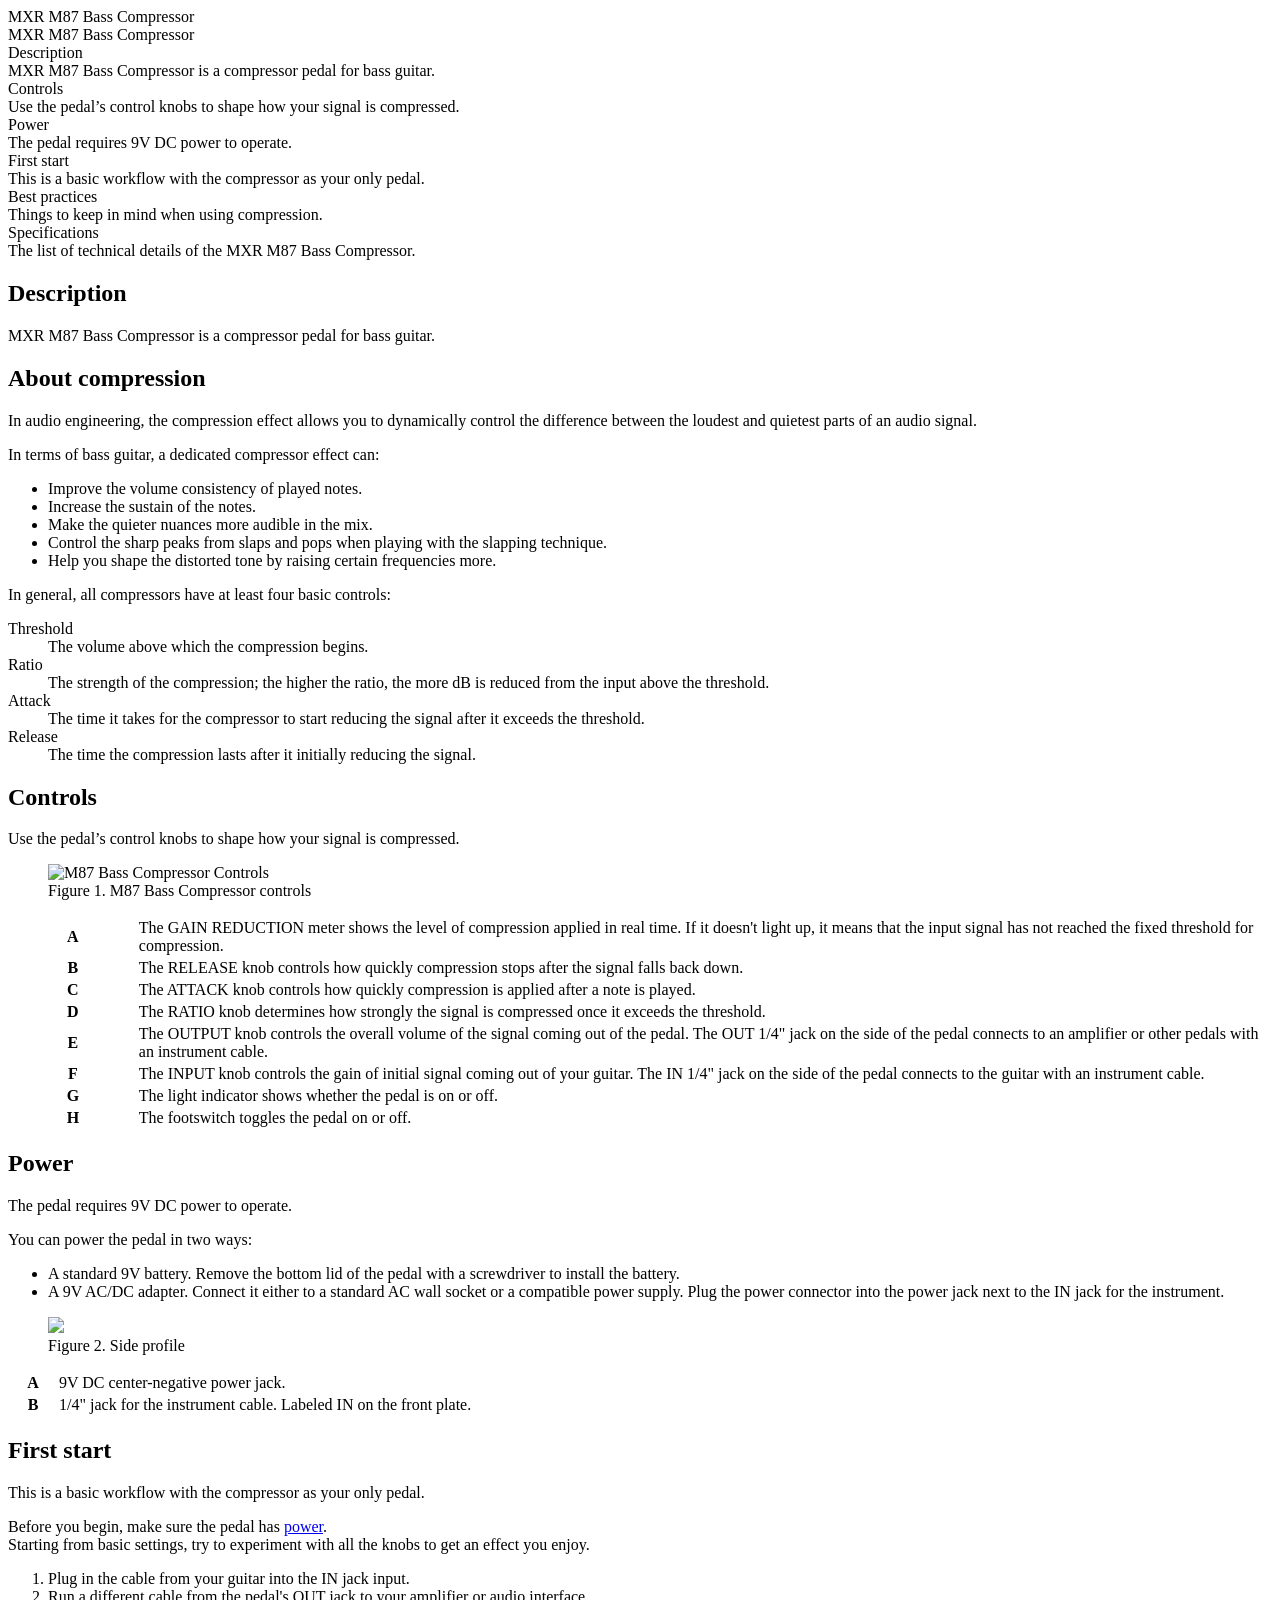
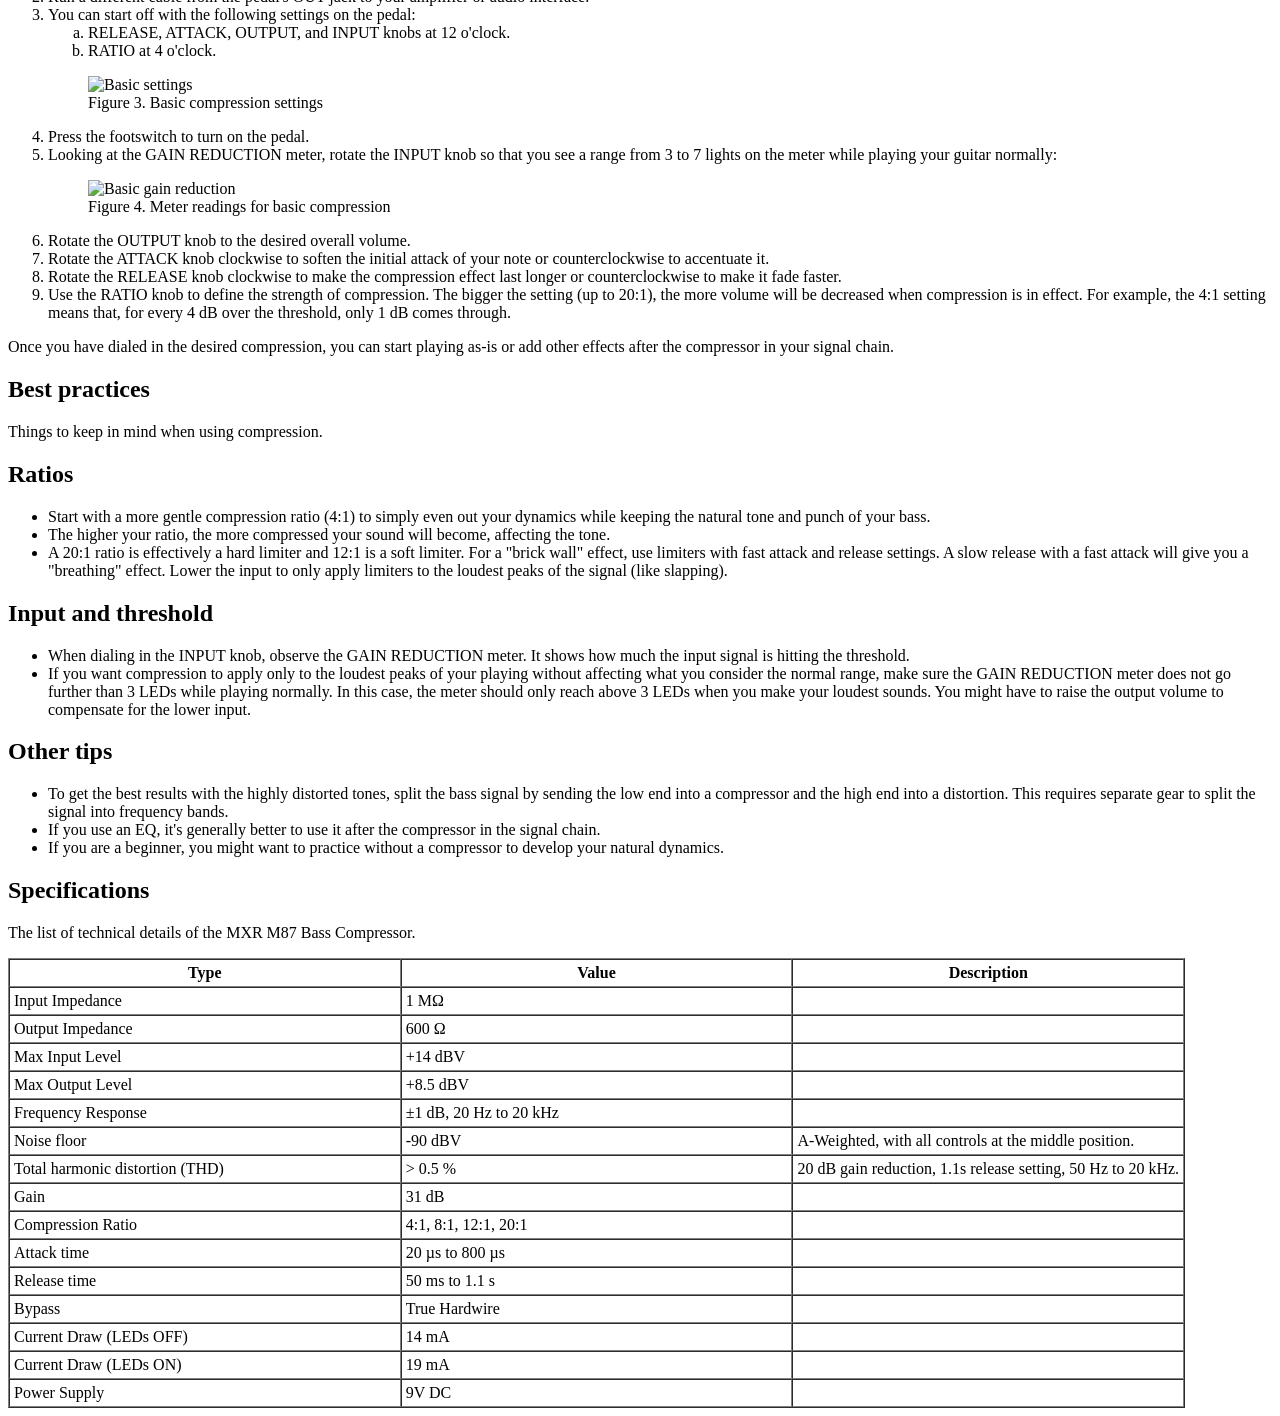
==== commit 89ac5a82: "minor fixes" ====
--- a/pdf/user_manual.merged.html
+++ b/pdf/user_manual.merged.html
@@ -52,15 +52,15 @@
     
     <div class="- topic/body reference/refbody body refbody"><p class="- topic/shortdesc shortdesc">Use the pedal’s control knobs to shape how your signal is compressed. </p><section class="- topic/section section">
         <div class="- topic/div div side-by-side" outputclass="side-by-side">
-            <figure class="- topic/fig fig fignone" id="unique_2_Connect_42_fig_ldr_dhf_3kc" nd:nd-id="fig_ldr_dhf_3kc"><img xmlns:dita-ot="http://dita-ot.sourceforge.net/ns/201007/dita-ot" class="- topic/image image" dita-ot:image-width="513" dita-ot:image-height="469" href="file:/Users/levpullynen/Documents/oxygen%20projects/user-manual/images/controls.svg" id="unique_2_Connect_42_image_mdr_dhf_3kc" nd:nd-id="image_mdr_dhf_3kc" placement="inline" src="file:/Users/levpullynen/Documents/oxygen%20projects/user-manual/images/controls.svg" alt="M87 Bass Compressor Controls"/></figure>
+            <figure class="- topic/fig fig fignone" id="unique_2_Connect_42_controls" nd:nd-id="controls"><img xmlns:dita-ot="http://dita-ot.sourceforge.net/ns/201007/dita-ot" class="- topic/image image" dita-ot:image-width="513" dita-ot:image-height="469" href="file:/Users/levpullynen/Documents/oxygen%20projects/user-manual/images/controls.svg" id="unique_2_Connect_42_image_mdr_dhf_3kc" nd:nd-id="image_mdr_dhf_3kc" placement="inline" src="file:/Users/levpullynen/Documents/oxygen%20projects/user-manual/images/controls.svg" alt="M87 Bass Compressor Controls"/><figcaption data-caption-side="bottom" class="- topic/title title figcap"><span class="figtitleprefix fig--title-label">Figure<span class="fig--title-label-number"> 1</span><span class="fig--title-label-punctuation">. </span></span><span class="fig--title"><span class="- topic/ph topic/title-wrapper ph title-wrapper">M87 Bass Compressor controls</span></span></figcaption></figure>
             <div class="- topic/p p">
                 <div xmlns:dita-ot="http://dita-ot.sourceforge.net/ns/201007/dita-ot" class="simpletable-container"><table class="- topic/simpletable simpletable frame-none" frame="none" id="unique_2_Connect_42_simpletable_xh1_2xg_3kc" nd:nd-id="simpletable_xh1_2xg_3kc" keycol="1" relcolwidth="1* 9*"><colgroup><col style="width:10%"/><col style="width:90%"/></colgroup><tbody><tr class="- topic/strow strow"><th class="- topic/stentry stentry" dita-ot:x="1" dita-ot:y="1" scope="row">A</th><td class="- topic/stentry stentry" dita-ot:x="2" dita-ot:y="1">The <span class="+ topic/ph ui-d/uicontrol ph uicontrol">GAIN REDUCTION</span> meter shows the level of compression
                                 applied in real time. If it doesn't light up, it means that the
                                 input signal has not reached the fixed threshold for
                                 compression.</td></tr><tr class="- topic/strow strow"><th class="- topic/stentry stentry" dita-ot:x="1" dita-ot:y="2" scope="row">B</th><td class="- topic/stentry stentry" dita-ot:x="2" dita-ot:y="2">The <span class="+ topic/ph ui-d/uicontrol ph uicontrol">RELEASE</span> knob controls how quickly compression stops
                             after the signal falls back down.</td></tr><tr class="- topic/strow strow"><th class="- topic/stentry stentry" dita-ot:x="1" dita-ot:y="3" scope="row">C</th><td class="- topic/stentry stentry" dita-ot:x="2" dita-ot:y="3">The <span class="+ topic/ph ui-d/uicontrol ph uicontrol">ATTACK</span> knob controls how quickly compression is applied
-                            after a note is played.</td></tr><tr class="- topic/strow strow"><th class="- topic/stentry stentry" dita-ot:x="1" dita-ot:y="4" scope="row">D</th><td class="- topic/stentry stentry" dita-ot:x="2" dita-ot:y="4">The <span class="+ topic/ph ui-d/uicontrol ph uicontrol">RATIO</span> determines how strongly the signal is compressed
-                            once it exceeds the threshold. </td></tr><tr class="- topic/strow strow"><th class="- topic/stentry stentry" dita-ot:x="1" dita-ot:y="5" scope="row">E</th><td class="- topic/stentry stentry" dita-ot:x="2" dita-ot:y="5">The <span class="+ topic/ph ui-d/uicontrol ph uicontrol">OUTPUT</span> knob controls the overall volume of the signal
+                            after a note is played.</td></tr><tr class="- topic/strow strow"><th class="- topic/stentry stentry" dita-ot:x="1" dita-ot:y="4" scope="row">D</th><td class="- topic/stentry stentry" dita-ot:x="2" dita-ot:y="4">The <span class="+ topic/ph ui-d/uicontrol ph uicontrol">RATIO</span> knob determines how strongly the
+                                signal is compressed once it exceeds the threshold. </td></tr><tr class="- topic/strow strow"><th class="- topic/stentry stentry" dita-ot:x="1" dita-ot:y="5" scope="row">E</th><td class="- topic/stentry stentry" dita-ot:x="2" dita-ot:y="5">The <span class="+ topic/ph ui-d/uicontrol ph uicontrol">OUTPUT</span> knob controls the overall volume of the signal
                             coming out of the pedal. The <span class="+ topic/ph ui-d/uicontrol ph uicontrol">OUT</span> 1/4" jack on the side of the
                             pedal connects to an amplifier or other pedals with an instrument
                             cable.</td></tr><tr class="- topic/strow strow"><th class="- topic/stentry stentry" dita-ot:x="1" dita-ot:y="6" scope="row">F</th><td class="- topic/stentry stentry" dita-ot:x="2" dita-ot:y="6">The <span class="+ topic/ph ui-d/uicontrol ph uicontrol">INPUT</span> knob controls the gain of initial signal coming
@@ -79,7 +79,7 @@
                     compatible power supply. Plug the power connector into the power jack next to
                     the <span class="+ topic/ph ui-d/uicontrol ph uicontrol">IN</span> jack for the instrument. </li></ul></div>
         <div class="- topic/div div side-by-side" outputclass="side-by-side">
-            <figure class="- topic/fig fig fignone" id="unique_3_Connect_42_fig_w5r_3ym_3kc" nd:nd-id="fig_w5r_3ym_3kc"><img xmlns:dita-ot="http://dita-ot.sourceforge.net/ns/201007/dita-ot" class="- topic/image image" dita-ot:image-width="522" dita-ot:image-height="292" href="file:/Users/levpullynen/Documents/oxygen%20projects/user-manual/images/side-profile.svg" id="unique_3_Connect_42_image_gs2_gnm_3kc" nd:nd-id="image_gs2_gnm_3kc" placement="inline" src="file:/Users/levpullynen/Documents/oxygen%20projects/user-manual/images/side-profile.svg"/></figure>
+            <figure class="- topic/fig fig fignone" id="unique_3_Connect_42_side-profile" nd:nd-id="side-profile"><img xmlns:dita-ot="http://dita-ot.sourceforge.net/ns/201007/dita-ot" class="- topic/image image" dita-ot:image-width="522" dita-ot:image-height="292" href="file:/Users/levpullynen/Documents/oxygen%20projects/user-manual/images/side-profile.svg" id="unique_3_Connect_42_image_gs2_gnm_3kc" nd:nd-id="image_gs2_gnm_3kc" placement="inline" src="file:/Users/levpullynen/Documents/oxygen%20projects/user-manual/images/side-profile.svg"/><figcaption data-caption-side="bottom" class="- topic/title title figcap"><span class="figtitleprefix fig--title-label">Figure<span class="fig--title-label-number"> 2</span><span class="fig--title-label-punctuation">. </span></span><span class="fig--title"><span class="- topic/ph topic/title-wrapper ph title-wrapper">Side profile</span></span></figcaption></figure>
             <div class="- topic/p p">
                 <div xmlns:dita-ot="http://dita-ot.sourceforge.net/ns/201007/dita-ot" class="simpletable-container"><table class="- topic/simpletable simpletable frame-none" frame="none" id="unique_3_Connect_42_simpletable_ijp_jym_3kc" nd:nd-id="simpletable_ijp_jym_3kc" keycol="1" relcolwidth="1* 9*"><colgroup><col style="width:10%"/><col style="width:90%"/></colgroup><tbody><tr class="- topic/strow strow"><th class="- topic/stentry stentry" dita-ot:x="1" dita-ot:y="1" scope="row">A</th><td class="- topic/stentry stentry" dita-ot:x="2" dita-ot:y="1">9V DC center-negative power jack.</td></tr><tr class="- topic/strow strow"><th class="- topic/stentry stentry" dita-ot:x="1" dita-ot:y="2" scope="row">B</th><td class="- topic/stentry stentry" dita-ot:x="2" dita-ot:y="2">1/4" jack for the instrument cable. Labeled <span class="+ topic/ph ui-d/uicontrol ph uicontrol">IN</span> on the front
                             plate.</td></tr></tbody></table></div>
@@ -102,7 +102,7 @@
                 <div class="- topic/itemgroup task/info itemgroup info">
                     <ol class="- topic/ol ol" id="unique_4_Connect_42_ol_uzx_h4g_3kc" nd:nd-id="ol_uzx_h4g_3kc" type="a"><li class="- topic/li li"><span class="+ topic/ph ui-d/uicontrol ph uicontrol">RELEASE</span>, <span class="+ topic/ph ui-d/uicontrol ph uicontrol">ATTACK</span>, <span class="+ topic/ph ui-d/uicontrol ph uicontrol">OUTPUT</span>, and <span class="+ topic/ph ui-d/uicontrol ph uicontrol">INPUT</span> knobs at
                             12 o'clock. </li><li class="- topic/li li"><span class="+ topic/ph ui-d/uicontrol ph uicontrol">RATIO</span> at 4 o'clock.</li></ol>
-                    <figure class="- topic/fig fig fignone" id="unique_4_Connect_42_fig_ppq_b4g_3kc" nd:nd-id="fig_ppq_b4g_3kc"><img class="- topic/image image" height="150" href="file:/Users/levpullynen/Documents/oxygen%20projects/user-manual/images/basic-settings.svg" id="unique_4_Connect_42_image_qpq_b4g_3kc" nd:nd-id="image_qpq_b4g_3kc" placement="inline" src="file:/Users/levpullynen/Documents/oxygen%20projects/user-manual/images/basic-settings.svg" alt="Basic settings"/></figure>
+                    <figure class="- topic/fig fig fignone" id="unique_4_Connect_42_basic-settings" nd:nd-id="basic-settings"><img class="- topic/image image" height="150" href="file:/Users/levpullynen/Documents/oxygen%20projects/user-manual/images/basic-settings.svg" id="unique_4_Connect_42_image_qpq_b4g_3kc" nd:nd-id="image_qpq_b4g_3kc" placement="inline" src="file:/Users/levpullynen/Documents/oxygen%20projects/user-manual/images/basic-settings.svg" alt="Basic settings"/><figcaption data-caption-side="bottom" class="- topic/title title figcap"><span class="figtitleprefix fig--title-label">Figure<span class="fig--title-label-number"> 3</span><span class="fig--title-label-punctuation">. </span></span><span class="fig--title"><span class="- topic/ph topic/title-wrapper ph title-wrapper">Basic compression settings</span></span></figcaption></figure>
                 </div>
             </li><li class="- topic/li task/step li step stepexpand">
                 <span class="- topic/ph task/cmd ph cmd">Press the footswitch to turn on the pedal. </span>
@@ -111,7 +111,7 @@
                     that you see a range from 3 to 7 lights on the meter while playing your guitar
                     normally: </span>
                 <div class="- topic/itemgroup task/info itemgroup info">
-                    <figure class="- topic/fig fig fignone" id="unique_4_Connect_42_fig_i3z_5mg_3kc" nd:nd-id="fig_i3z_5mg_3kc"><img xmlns:dita-ot="http://dita-ot.sourceforge.net/ns/201007/dita-ot" class="- topic/image image" dita-ot:image-width="114" dita-ot:image-height="51" href="file:/Users/levpullynen/Documents/oxygen%20projects/user-manual/images/basic-gain-reduction.svg" id="unique_4_Connect_42_image_j3z_5mg_3kc" nd:nd-id="image_j3z_5mg_3kc" placement="inline" src="file:/Users/levpullynen/Documents/oxygen%20projects/user-manual/images/basic-gain-reduction.svg" alt="Basic gain reduction"/></figure>
+                    <figure class="- topic/fig fig fignone" id="unique_4_Connect_42_fig_i3z_5mg_3kc" nd:nd-id="fig_i3z_5mg_3kc"><img xmlns:dita-ot="http://dita-ot.sourceforge.net/ns/201007/dita-ot" class="- topic/image image" dita-ot:image-width="228" dita-ot:image-height="51" href="file:/Users/levpullynen/Documents/oxygen%20projects/user-manual/images/basic-gain-reduction.svg" id="unique_4_Connect_42_basic-gain-reduction" nd:nd-id="basic-gain-reduction" placement="inline" src="file:/Users/levpullynen/Documents/oxygen%20projects/user-manual/images/basic-gain-reduction.svg" alt="Basic gain reduction"/><figcaption data-caption-side="bottom" class="- topic/title title figcap"><span class="figtitleprefix fig--title-label">Figure<span class="fig--title-label-number"> 4</span><span class="fig--title-label-punctuation">. </span></span><span class="fig--title"><span class="- topic/ph topic/title-wrapper ph title-wrapper">Meter readings for basic compression</span></span></figcaption></figure>
                 </div>
             </li><li class="- topic/li task/step li step stepexpand">
                 <span class="- topic/ph task/cmd ph cmd">Rotate the <span class="+ topic/ph ui-d/uicontrol ph uicontrol">OUTPUT</span> knob to the desired overall volume.</span>
@@ -119,16 +119,17 @@
                 <span class="- topic/ph task/cmd ph cmd">Rotate the <span class="+ topic/ph ui-d/uicontrol ph uicontrol">ATTACK</span> knob clockwise to soften the initial attack of your
                     note or counterclockwise to accentuate it. </span>
             </li><li class="- topic/li task/step li step stepexpand">
-                <span class="- topic/ph task/cmd ph cmd">Rotate the <span class="+ topic/ph ui-d/uicontrol ph uicontrol">RELEASE</span> knob clockwise to make the compression effect last
-                    longer or counterclockwise to make it fade faster.</span>
+                <span class="- topic/ph task/cmd ph cmd">Rotate the <span class="+ topic/ph ui-d/uicontrol ph uicontrol">RELEASE</span> knob clockwise to make the
+                    compression effect last longer or counterclockwise to make it fade faster.</span>
             </li><li class="- topic/li task/step li step stepexpand">
-                <span class="- topic/ph task/cmd ph cmd">Use the <span class="+ topic/ph ui-d/uicontrol ph uicontrol">RATIO</span> knob to define the strength of compression. The bigger the
-                    setting (up to 20:1), the more volume will be decreased when compression is in
-                    effect. For example, the 4:1 setting means that, for every 4dB over the
-                    threshold, only 1dB comes through.</span>
+                <span class="- topic/ph task/cmd ph cmd">Use the <span class="+ topic/ph ui-d/uicontrol ph uicontrol">RATIO</span> knob to define the strength of
+                    compression. The bigger the setting (up to 20:1), the more volume will be
+                    decreased when compression is in effect. For example, the 4:1 setting means
+                    that, for every 4 dB over the threshold, only 1 dB comes through.</span>
             </li></ol></section>
-        <section class="- topic/section task/result section result" id="unique_4_Connect_42_result_pch_mqs_3kc" nd:nd-id="result_pch_mqs_3kc">Once you have dialed in the compression, you can start
-            playing as-is or add other effects after the compressor in your signal chain.</section></div>
+        <section class="- topic/section task/result section result" id="unique_4_Connect_42_result_pch_mqs_3kc" nd:nd-id="result_pch_mqs_3kc">Once you have dialed in the desired compression, you can
+            start playing as-is or add other effects after the compressor in your signal
+            chain.</section></div>
 </article><article xmlns:nd="http://www.oxygenxml.com/css2fo/named-destinations" class="- topic/topic topic nested0" aria-labelledby="ariaid-title5" break-before="true" is-chapter="true" id="unique_5" topicrefclass="- map/topicref " nd:nd-id="best_practices" oid="best_practices" specializations="@props/deliveryTarget">
     <h1 class="- topic/title title topictitle1" id="ariaid-title5"><span class="- topic/ph topic/title-wrapper ph title-wrapper">Best practices</span></h1>
     
@@ -146,11 +147,11 @@
             
             <ul class="- topic/ul ul" id="unique_5_Connect_42_ul_cjy_zvs_3kc" nd:nd-id="ul_cjy_zvs_3kc"><li class="- topic/li li">When dialing in the <span class="+ topic/ph ui-d/uicontrol ph uicontrol">INPUT</span> knob, observe the <span class="+ topic/ph ui-d/uicontrol ph uicontrol">GAIN REDUCTION</span> meter.
                     It shows how much the input signal is hitting the threshold.</li><li class="- topic/li li">If you want compression to apply only to the loudest peaks of your playing
-                    without affecting what you consider the normal range, make sure the <span class="+ topic/ph ui-d/uicontrol ph uicontrol">GAIN
-                        REDUCTION</span> meter does not go further than 3 LEDs while playing normally.
-                    In this case, the meter should only reach above 3 LEDs when you make your
-                    loudest sounds. You might have to raise the ouput volume to compensate for the
-                    lower input.</li></ul>
+                    without affecting what you consider the normal range, make sure the
+                        <span class="+ topic/ph ui-d/uicontrol ph uicontrol">GAIN REDUCTION</span> meter does not go further than 3 LEDs
+                    while playing normally. In this case, the meter should only reach above 3 LEDs
+                    when you make your loudest sounds. You might have to raise the output volume to
+                    compensate for the lower input.</li></ul>
         </section>
         <section class="- topic/section section" id="unique_5_Connect_42_section_jtn_txs_3kc" nd:nd-id="section_jtn_txs_3kc"><h2 class="- topic/title title sectiontitle">Other tips</h2>
             
@@ -165,6 +166,6 @@
     <h1 class="- topic/title title topictitle1" id="ariaid-title6"><span class="- topic/ph topic/title-wrapper ph title-wrapper">Specifications</span></h1>
     
     <div class="- topic/body reference/refbody body refbody"><p class="- topic/shortdesc shortdesc">The list of technical details of the MXR M87 Bass Compressor.</p>
-        <div xmlns:dita-ot="http://dita-ot.sourceforge.net/ns/201007/dita-ot" class="simpletable-container"><table cellpadding="4" cellspacing="0" id="unique_6_Connect_42_table_atk_13g_3kc" border="1" class="- topic/simpletable reference/properties simpletable properties simpletableborder" nd:nd-id="table_atk_13g_3kc"><colgroup><col style="width:33.33333333333333%"/><col style="width:33.33333333333333%"/><col style="width:33.33333333333333%"/></colgroup><thead><tr class="- topic/sthead reference/prophead sthead prophead"><th class="- topic/stentry reference/proptypehd stentry proptypehd" scope="col" id="d859e2">Type</th><th class="- topic/stentry reference/propvaluehd stentry propvaluehd" scope="col" id="d859e4">Value</th><th class="- topic/stentry reference/propdeschd stentry propdeschd" scope="col" id="d859e6">Description</th></tr></thead><tbody><tr class="- topic/strow reference/property strow property"><td style="vertical-align:top;" class="- topic/stentry reference/proptype stentry proptype" dita-ot:x="1" dita-ot:y="1">Input Impedance</td><td style="vertical-align:top;" class="- topic/stentry reference/propvalue stentry propvalue" dita-ot:x="2" dita-ot:y="1">1 MΩ</td><td style="vertical-align:top;" class="- topic/stentry reference/propdesc stentry propdesc"> </td></tr><tr class="- topic/strow reference/property strow property"><td style="vertical-align:top;" class="- topic/stentry reference/proptype stentry proptype" dita-ot:x="1" dita-ot:y="2">Output Impedance</td><td style="vertical-align:top;" class="- topic/stentry reference/propvalue stentry propvalue" dita-ot:x="2" dita-ot:y="2">600 Ω</td><td style="vertical-align:top;" class="- topic/stentry reference/propdesc stentry propdesc"> </td></tr><tr class="- topic/strow reference/property strow property"><td style="vertical-align:top;" class="- topic/stentry reference/proptype stentry proptype" dita-ot:x="1" dita-ot:y="3">Max Input Level</td><td style="vertical-align:top;" class="- topic/stentry reference/propvalue stentry propvalue" dita-ot:x="2" dita-ot:y="3">+14 dBV</td><td style="vertical-align:top;" class="- topic/stentry reference/propdesc stentry propdesc"> </td></tr><tr class="- topic/strow reference/property strow property"><td style="vertical-align:top;" class="- topic/stentry reference/proptype stentry proptype" dita-ot:x="1" dita-ot:y="4">Max Output Level</td><td style="vertical-align:top;" class="- topic/stentry reference/propvalue stentry propvalue" dita-ot:x="2" dita-ot:y="4">+8.5 dBV</td><td style="vertical-align:top;" class="- topic/stentry reference/propdesc stentry propdesc"> </td></tr><tr class="- topic/strow reference/property strow property"><td style="vertical-align:top;" class="- topic/stentry reference/proptype stentry proptype" dita-ot:x="1" dita-ot:y="5">Frequency Response</td><td style="vertical-align:top;" class="- topic/stentry reference/propvalue stentry propvalue" dita-ot:x="2" dita-ot:y="5">±1 dB, 20 Hz to 20 kHz</td><td style="vertical-align:top;" class="- topic/stentry reference/propdesc stentry propdesc"> </td></tr><tr class="- topic/strow reference/property strow property"><td style="vertical-align:top;" class="- topic/stentry reference/proptype stentry proptype" dita-ot:x="1" dita-ot:y="6">Noise floor</td><td style="vertical-align:top;" class="- topic/stentry reference/propvalue stentry propvalue" dita-ot:x="2" dita-ot:y="6">-90 dBV</td><td style="vertical-align:top;" class="- topic/stentry reference/propdesc stentry propdesc" dita-ot:x="3" dita-ot:y="6"> A-Weighted, with all controls at the middle position. </td></tr><tr class="- topic/strow reference/property strow property"><td style="vertical-align:top;" class="- topic/stentry reference/proptype stentry proptype" dita-ot:x="1" dita-ot:y="7">Total harmonic distortion (THD)</td><td style="vertical-align:top;" class="- topic/stentry reference/propvalue stentry propvalue" dita-ot:x="2" dita-ot:y="7">&gt; 0.5 %</td><td style="vertical-align:top;" class="- topic/stentry reference/propdesc stentry propdesc" dita-ot:x="3" dita-ot:y="7"> 20 dB gain reduction, 1.1s release setting, 50 Hz to 20 kHz. </td></tr><tr class="- topic/strow reference/property strow property"><td style="vertical-align:top;" class="- topic/stentry reference/proptype stentry proptype" dita-ot:x="1" dita-ot:y="8">Gain</td><td style="vertical-align:top;" class="- topic/stentry reference/propvalue stentry propvalue" dita-ot:x="2" dita-ot:y="8">31 dB</td><td style="vertical-align:top;" class="- topic/stentry reference/propdesc stentry propdesc"> </td></tr><tr class="- topic/strow reference/property strow property"><td style="vertical-align:top;" class="- topic/stentry reference/proptype stentry proptype" dita-ot:x="1" dita-ot:y="9">Compression Ratio</td><td style="vertical-align:top;" class="- topic/stentry reference/propvalue stentry propvalue" dita-ot:x="2" dita-ot:y="9">4:1, 8:1, 12:1, 20:1</td><td style="vertical-align:top;" class="- topic/stentry reference/propdesc stentry propdesc"> </td></tr><tr class="- topic/strow reference/property strow property"><td style="vertical-align:top;" class="- topic/stentry reference/proptype stentry proptype" dita-ot:x="1" dita-ot:y="10">Attack time</td><td style="vertical-align:top;" class="- topic/stentry reference/propvalue stentry propvalue" dita-ot:x="2" dita-ot:y="10">20 µs to 800 µs</td><td style="vertical-align:top;" class="- topic/stentry reference/propdesc stentry propdesc"> </td></tr><tr class="- topic/strow reference/property strow property"><td style="vertical-align:top;" class="- topic/stentry reference/proptype stentry proptype" dita-ot:x="1" dita-ot:y="11">Release time</td><td style="vertical-align:top;" class="- topic/stentry reference/propvalue stentry propvalue" dita-ot:x="2" dita-ot:y="11">50 ms to 1.1 s</td><td style="vertical-align:top;" class="- topic/stentry reference/propdesc stentry propdesc"> </td></tr><tr class="- topic/strow reference/property strow property"><td style="vertical-align:top;" class="- topic/stentry reference/proptype stentry proptype" dita-ot:x="1" dita-ot:y="12">Bypass</td><td style="vertical-align:top;" class="- topic/stentry reference/propvalue stentry propvalue" dita-ot:x="2" dita-ot:y="12">True Hardwire</td><td style="vertical-align:top;" class="- topic/stentry reference/propdesc stentry propdesc"> </td></tr><tr class="- topic/strow reference/property strow property"><td style="vertical-align:top;" class="- topic/stentry reference/proptype stentry proptype" dita-ot:x="1" dita-ot:y="13">Current Draw (LEDs OFF)</td><td style="vertical-align:top;" class="- topic/stentry reference/propvalue stentry propvalue" dita-ot:x="2" dita-ot:y="13">14 mA</td><td style="vertical-align:top;" class="- topic/stentry reference/propdesc stentry propdesc"> </td></tr><tr class="- topic/strow reference/property strow property"><td style="vertical-align:top;" class="- topic/stentry reference/proptype stentry proptype" dita-ot:x="1" dita-ot:y="14">Current Draw (LEDs ON)</td><td style="vertical-align:top;" class="- topic/stentry reference/propvalue stentry propvalue" dita-ot:x="2" dita-ot:y="14">19 mA</td><td style="vertical-align:top;" class="- topic/stentry reference/propdesc stentry propdesc"> </td></tr><tr class="- topic/strow reference/property strow property"><td style="vertical-align:top;" class="- topic/stentry reference/proptype stentry proptype" dita-ot:x="1" dita-ot:y="15">Power Supply</td><td style="vertical-align:top;" class="- topic/stentry reference/propvalue stentry propvalue" dita-ot:x="2" dita-ot:y="15">9V DC</td><td style="vertical-align:top;" class="- topic/stentry reference/propdesc stentry propdesc"> </td></tr></tbody></table></div>
+        <div xmlns:dita-ot="http://dita-ot.sourceforge.net/ns/201007/dita-ot" class="simpletable-container"><table cellpadding="4" cellspacing="0" id="unique_6_Connect_42_table_atk_13g_3kc" border="1" class="- topic/simpletable reference/properties simpletable properties simpletableborder" nd:nd-id="table_atk_13g_3kc"><colgroup><col style="width:33.33333333333333%"/><col style="width:33.33333333333333%"/><col style="width:33.33333333333333%"/></colgroup><thead><tr class="- topic/sthead reference/prophead sthead prophead"><th class="- topic/stentry reference/proptypehd stentry proptypehd" scope="col" id="d879e2">Type</th><th class="- topic/stentry reference/propvaluehd stentry propvaluehd" scope="col" id="d879e4">Value</th><th class="- topic/stentry reference/propdeschd stentry propdeschd" scope="col" id="d879e6">Description</th></tr></thead><tbody><tr class="- topic/strow reference/property strow property"><td style="vertical-align:top;" class="- topic/stentry reference/proptype stentry proptype" dita-ot:x="1" dita-ot:y="1">Input Impedance</td><td style="vertical-align:top;" class="- topic/stentry reference/propvalue stentry propvalue" dita-ot:x="2" dita-ot:y="1">1 MΩ</td><td style="vertical-align:top;" class="- topic/stentry reference/propdesc stentry propdesc"> </td></tr><tr class="- topic/strow reference/property strow property"><td style="vertical-align:top;" class="- topic/stentry reference/proptype stentry proptype" dita-ot:x="1" dita-ot:y="2">Output Impedance</td><td style="vertical-align:top;" class="- topic/stentry reference/propvalue stentry propvalue" dita-ot:x="2" dita-ot:y="2">600 Ω</td><td style="vertical-align:top;" class="- topic/stentry reference/propdesc stentry propdesc"> </td></tr><tr class="- topic/strow reference/property strow property"><td style="vertical-align:top;" class="- topic/stentry reference/proptype stentry proptype" dita-ot:x="1" dita-ot:y="3">Max Input Level</td><td style="vertical-align:top;" class="- topic/stentry reference/propvalue stentry propvalue" dita-ot:x="2" dita-ot:y="3">+14 dBV</td><td style="vertical-align:top;" class="- topic/stentry reference/propdesc stentry propdesc"> </td></tr><tr class="- topic/strow reference/property strow property"><td style="vertical-align:top;" class="- topic/stentry reference/proptype stentry proptype" dita-ot:x="1" dita-ot:y="4">Max Output Level</td><td style="vertical-align:top;" class="- topic/stentry reference/propvalue stentry propvalue" dita-ot:x="2" dita-ot:y="4">+8.5 dBV</td><td style="vertical-align:top;" class="- topic/stentry reference/propdesc stentry propdesc"> </td></tr><tr class="- topic/strow reference/property strow property"><td style="vertical-align:top;" class="- topic/stentry reference/proptype stentry proptype" dita-ot:x="1" dita-ot:y="5">Frequency Response</td><td style="vertical-align:top;" class="- topic/stentry reference/propvalue stentry propvalue" dita-ot:x="2" dita-ot:y="5">±1 dB, 20 Hz to 20 kHz</td><td style="vertical-align:top;" class="- topic/stentry reference/propdesc stentry propdesc"> </td></tr><tr class="- topic/strow reference/property strow property"><td style="vertical-align:top;" class="- topic/stentry reference/proptype stentry proptype" dita-ot:x="1" dita-ot:y="6">Noise floor</td><td style="vertical-align:top;" class="- topic/stentry reference/propvalue stentry propvalue" dita-ot:x="2" dita-ot:y="6">-90 dBV</td><td style="vertical-align:top;" class="- topic/stentry reference/propdesc stentry propdesc" dita-ot:x="3" dita-ot:y="6"> A-Weighted, with all controls at the middle position. </td></tr><tr class="- topic/strow reference/property strow property"><td style="vertical-align:top;" class="- topic/stentry reference/proptype stentry proptype" dita-ot:x="1" dita-ot:y="7">Total harmonic distortion (THD)</td><td style="vertical-align:top;" class="- topic/stentry reference/propvalue stentry propvalue" dita-ot:x="2" dita-ot:y="7">&gt; 0.5 %</td><td style="vertical-align:top;" class="- topic/stentry reference/propdesc stentry propdesc" dita-ot:x="3" dita-ot:y="7"> 20 dB gain reduction, 1.1s release setting, 50 Hz to 20 kHz. </td></tr><tr class="- topic/strow reference/property strow property"><td style="vertical-align:top;" class="- topic/stentry reference/proptype stentry proptype" dita-ot:x="1" dita-ot:y="8">Gain</td><td style="vertical-align:top;" class="- topic/stentry reference/propvalue stentry propvalue" dita-ot:x="2" dita-ot:y="8">31 dB</td><td style="vertical-align:top;" class="- topic/stentry reference/propdesc stentry propdesc"> </td></tr><tr class="- topic/strow reference/property strow property"><td style="vertical-align:top;" class="- topic/stentry reference/proptype stentry proptype" dita-ot:x="1" dita-ot:y="9">Compression Ratio</td><td style="vertical-align:top;" class="- topic/stentry reference/propvalue stentry propvalue" dita-ot:x="2" dita-ot:y="9">4:1, 8:1, 12:1, 20:1</td><td style="vertical-align:top;" class="- topic/stentry reference/propdesc stentry propdesc"> </td></tr><tr class="- topic/strow reference/property strow property"><td style="vertical-align:top;" class="- topic/stentry reference/proptype stentry proptype" dita-ot:x="1" dita-ot:y="10">Attack time</td><td style="vertical-align:top;" class="- topic/stentry reference/propvalue stentry propvalue" dita-ot:x="2" dita-ot:y="10">20 µs to 800 µs</td><td style="vertical-align:top;" class="- topic/stentry reference/propdesc stentry propdesc"> </td></tr><tr class="- topic/strow reference/property strow property"><td style="vertical-align:top;" class="- topic/stentry reference/proptype stentry proptype" dita-ot:x="1" dita-ot:y="11">Release time</td><td style="vertical-align:top;" class="- topic/stentry reference/propvalue stentry propvalue" dita-ot:x="2" dita-ot:y="11">50 ms to 1.1 s</td><td style="vertical-align:top;" class="- topic/stentry reference/propdesc stentry propdesc"> </td></tr><tr class="- topic/strow reference/property strow property"><td style="vertical-align:top;" class="- topic/stentry reference/proptype stentry proptype" dita-ot:x="1" dita-ot:y="12">Bypass</td><td style="vertical-align:top;" class="- topic/stentry reference/propvalue stentry propvalue" dita-ot:x="2" dita-ot:y="12">True Hardwire</td><td style="vertical-align:top;" class="- topic/stentry reference/propdesc stentry propdesc"> </td></tr><tr class="- topic/strow reference/property strow property"><td style="vertical-align:top;" class="- topic/stentry reference/proptype stentry proptype" dita-ot:x="1" dita-ot:y="13">Current Draw (LEDs OFF)</td><td style="vertical-align:top;" class="- topic/stentry reference/propvalue stentry propvalue" dita-ot:x="2" dita-ot:y="13">14 mA</td><td style="vertical-align:top;" class="- topic/stentry reference/propdesc stentry propdesc"> </td></tr><tr class="- topic/strow reference/property strow property"><td style="vertical-align:top;" class="- topic/stentry reference/proptype stentry proptype" dita-ot:x="1" dita-ot:y="14">Current Draw (LEDs ON)</td><td style="vertical-align:top;" class="- topic/stentry reference/propvalue stentry propvalue" dita-ot:x="2" dita-ot:y="14">19 mA</td><td style="vertical-align:top;" class="- topic/stentry reference/propdesc stentry propdesc"> </td></tr><tr class="- topic/strow reference/property strow property"><td style="vertical-align:top;" class="- topic/stentry reference/proptype stentry proptype" dita-ot:x="1" dita-ot:y="15">Power Supply</td><td style="vertical-align:top;" class="- topic/stentry reference/propvalue stentry propvalue" dita-ot:x="2" dita-ot:y="15">9V DC</td><td style="vertical-align:top;" class="- topic/stentry reference/propdesc stentry propdesc"> </td></tr></tbody></table></div>
     </div>
 </article></div></div></div></div></body></html>
